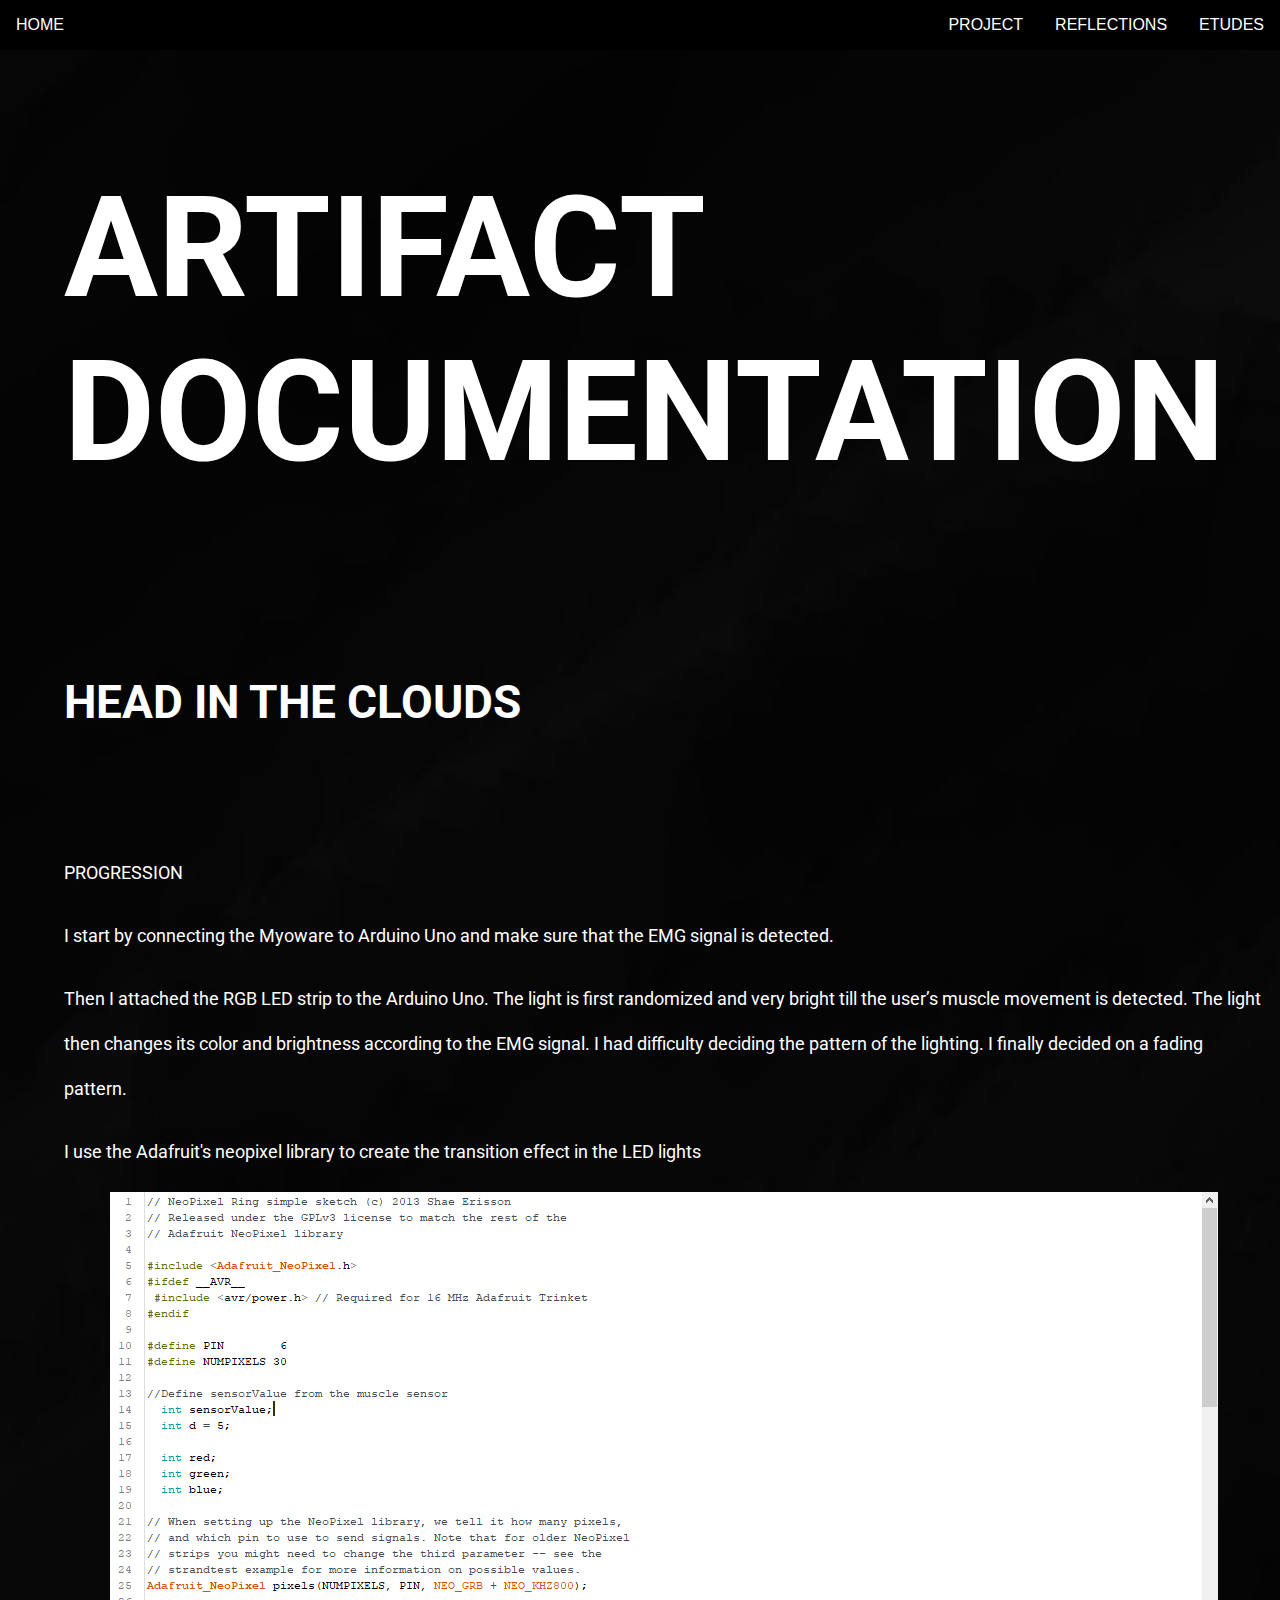
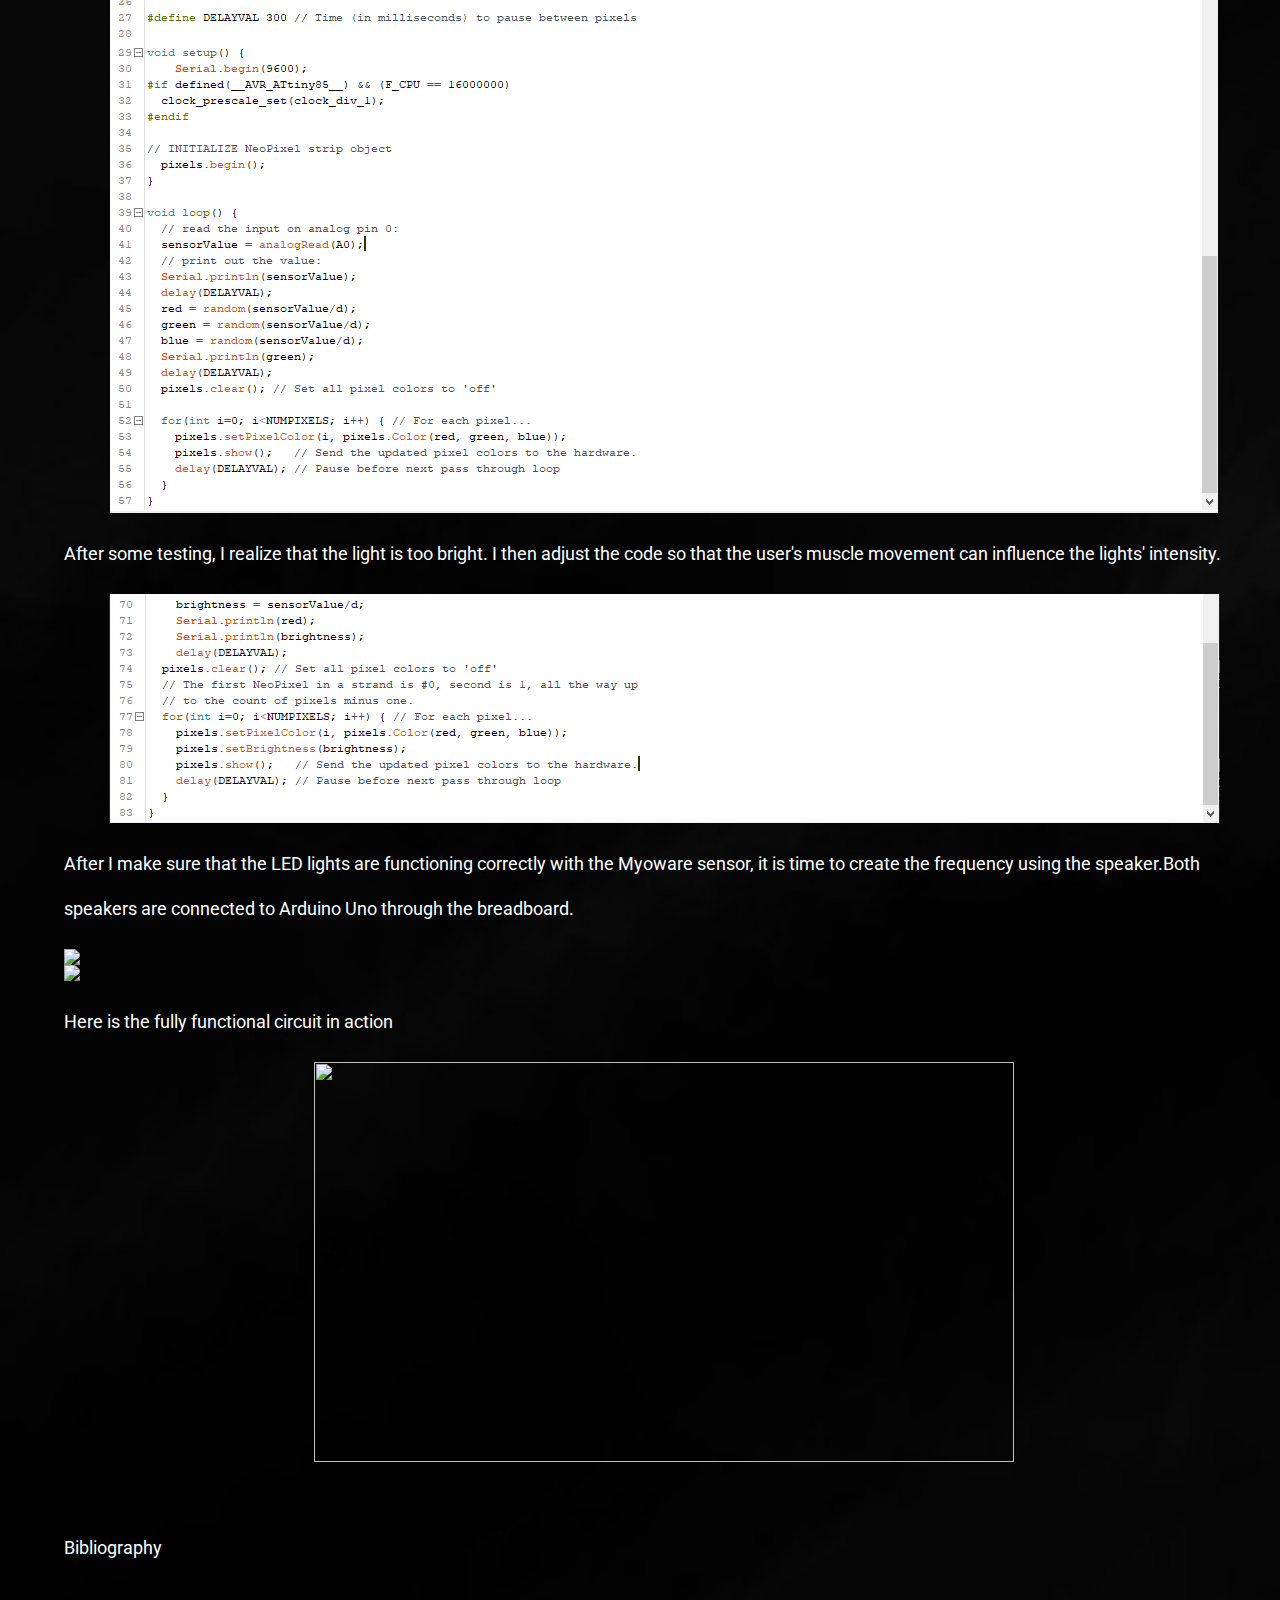
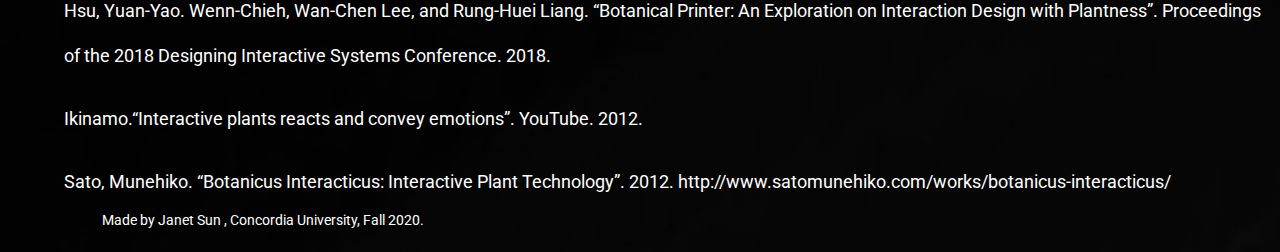
==== website/artifact.html @ 3b5aae08 "artifact page" ====
<!DOCTYPE html>
<html>

<head>
  <title>CART 360 ARTIFACT PAGE</title>
  <link rel="stylesheet" type="text/css" href="css/main.css">
  <link href="https://fonts.googleapis.com/css2?family=Roboto:wght@100&display=swap" rel="stylesheet">
</head>
<style>
  #para {
    position: relative;
    height: auto;
    width: 1200px;
    left: 5%;
    font-size: 18px;
    line-height: 2.5;
  }

  img{
    display: block;
    margin-left: auto;
    margin-right: auto
  }

</style>

<body>

  <!--the navigation bar on top with drop down -->
  <div class="navigation">
    <button class="dropbtn"><a href="index.html">HOME</a></button>
    <div class="dropdown" style="float:right">
      <button class="dropbtn">ETUDES</button>
      <div class="dropdown-content">
        <a href="etude1.html">0001</a>
        <a href="etude2.html">0002</a>
        <a href="etude3.html">0003</a>
      </div>
    </div>
    <div class="dropdown" style="float:right">
      <button class="dropbtn">REFLECTIONS</button>
      <div class="dropdown-content">
        <a href="reflection1.html">0001</a>
        <a href="reflection2.html">0002</a>
        <a href="reflection3.html">0003</a>
      </div>
    </div>

    <div class="dropdown" style="float:right">
      <button class="dropbtn">PROJECT</button>
      <div class="dropdown-content">
        <a href="proposal.html">PROPOSAL</a>
        <a href="prototype.html">PROTOTYPE</a>
        <a href="artifact.html">ARTIFACT</a>
      </div>
    </div>

  </div>
  </div>

  <!-- the header div -->
  <header>
    <h2>ARTIFACT DOCUMENTATION</h2>
    <br>
    <h3> HEAD IN THE CLOUDS </h3>
  </header>
  <br><br><br>
  <div id="para">
    <p>PROGRESSION</p>
    <p>I start by connecting the Myoware to Arduino Uno and make sure that the EMG signal is detected.</p>
    <p>Then I attached the RGB LED strip to the Arduino Uno. The light is first randomized and very bright till the user’s muscle movement is detected. The light then changes its color and brightness according to the EMG signal. I had difficulty deciding the pattern of the lighting. I finally decided on a fading pattern.
    </p>

    <p>I use the Adafruit's neopixel library to create the transition effect in the LED lights</p>
    <img src="images/code1.png">
    <img src="images/code2.png">
    <p> After some testing, I realize that the light is too bright. I then adjust the code so that the user's muscle movement can influence the lights' intensity.</p>
    <img src="images/code3.png">
    <p>After I make sure that the LED lights are functioning correctly with the Myoware sensor, it is time to create the frequency using the speaker.Both speakers are connected to Arduino Uno through the breadboard.
    </p>
    <img src="images/speaker1.jpg">
    <img src="images/code4.png">

    <p> Here is the fully functional circuit in action </p>
    <img src="images/light1.jpg" width=700px height=400px>
    <br>
    <p>Bibliography</p>
    <p>Hsu, Yuan-Yao. Wenn-Chieh, Wan-Chen Lee, and Rung-Huei Liang. “Botanical Printer: An Exploration on Interaction Design with Plantness”. Proceedings of the 2018 Designing Interactive Systems Conference. 2018.
    </p>
    <p>Ikinamo.“Interactive plants reacts and convey emotions”. YouTube. 2012.</p>
    <p>Sato, Munehiko. “Botanicus Interacticus: Interactive Plant Technology”. 2012. http://www.satomunehiko.com/works/botanicus-interacticus/</p>
  </div>


  <!-- the footer div -->
  <footer>
    <p> Made by Janet Sun , Concordia University, Fall 2020. </p>
  </footer>
</body>

</html>
---- website/css/main.css ----
body{
  margin: 0;
  padding: 0;
  color: white;
  font-family: 'Roboto', sans-serif;
  background-image: url(../images/bg.jpg);
  background-repeat: no-repeat;
  background-color: black;
  background-size: cover;
}

.navigation {
  position: sticky;
  list-style-type: none;
  z-index: 1;
  top: 0;
  width: 100%;
  margin: 0;
  padding: 0;
  background-color: black;
}

.dropbtn {
  background-color: black;
  color: white;
  padding: 16px;
  font-size: 16px;
  border: none;
}

.dropdown {
  position: relative;
  display: inline-block;
}

.dropdown-content {
  display: none;
  position: absolute;
  background-color: #black;
  color: white;
  min-width: 160px;
  box-shadow: 0px 8px 16px 0px rgba(0,0,0,0.2);
  z-index: 1;
}

.dropdown-content a {
  color: #7d7d7d;
  padding: 12px 16px;
  text-decoration: none;
  display: block;
}

.dropdown-content a:hover {
  background-color: black;
  color: white;
}

.dropdown:hover .dropdown-content {
  display: block;
}

.dropdown:hover .dropbtn {
  background-color: white;
  color: black;
}

a{
  color: white;
  text-decoration: none;
}

h2{
  position: relative;
  left: 5%;
  text-align: left;
  font-size: 140px;
}

h2:hover {
  text-shadow: 0 0 7px #b8b8b8;
}

h3{
  position: relative;
  left: 5%;
  text-align: left;
  font-size: 46px;
}

h4{
  position: relative;
  left: 8%;
  height: 400px;
  width: 600px;
  text-align: left;
  font-size: 18px;
  line-height: 2.5;
}

h5{
  position: relative;
  left: 8%;
  height: 400px;
  width: 1000px;
  text-align: left;
  font-size: 18px;
  line-height: 2.5;
}
.bold {
  font-size: 150%;
}

.bold:hover {
  text-shadow: 0 0 7px #b8b8b8;
}

.img {
  position: relative;
  display: block;
  left: 7%;
}

footer{
  position: relative;
  bottom: 10px;
  left: 8%;
  text-align: left;
  font-size: 14px;
}
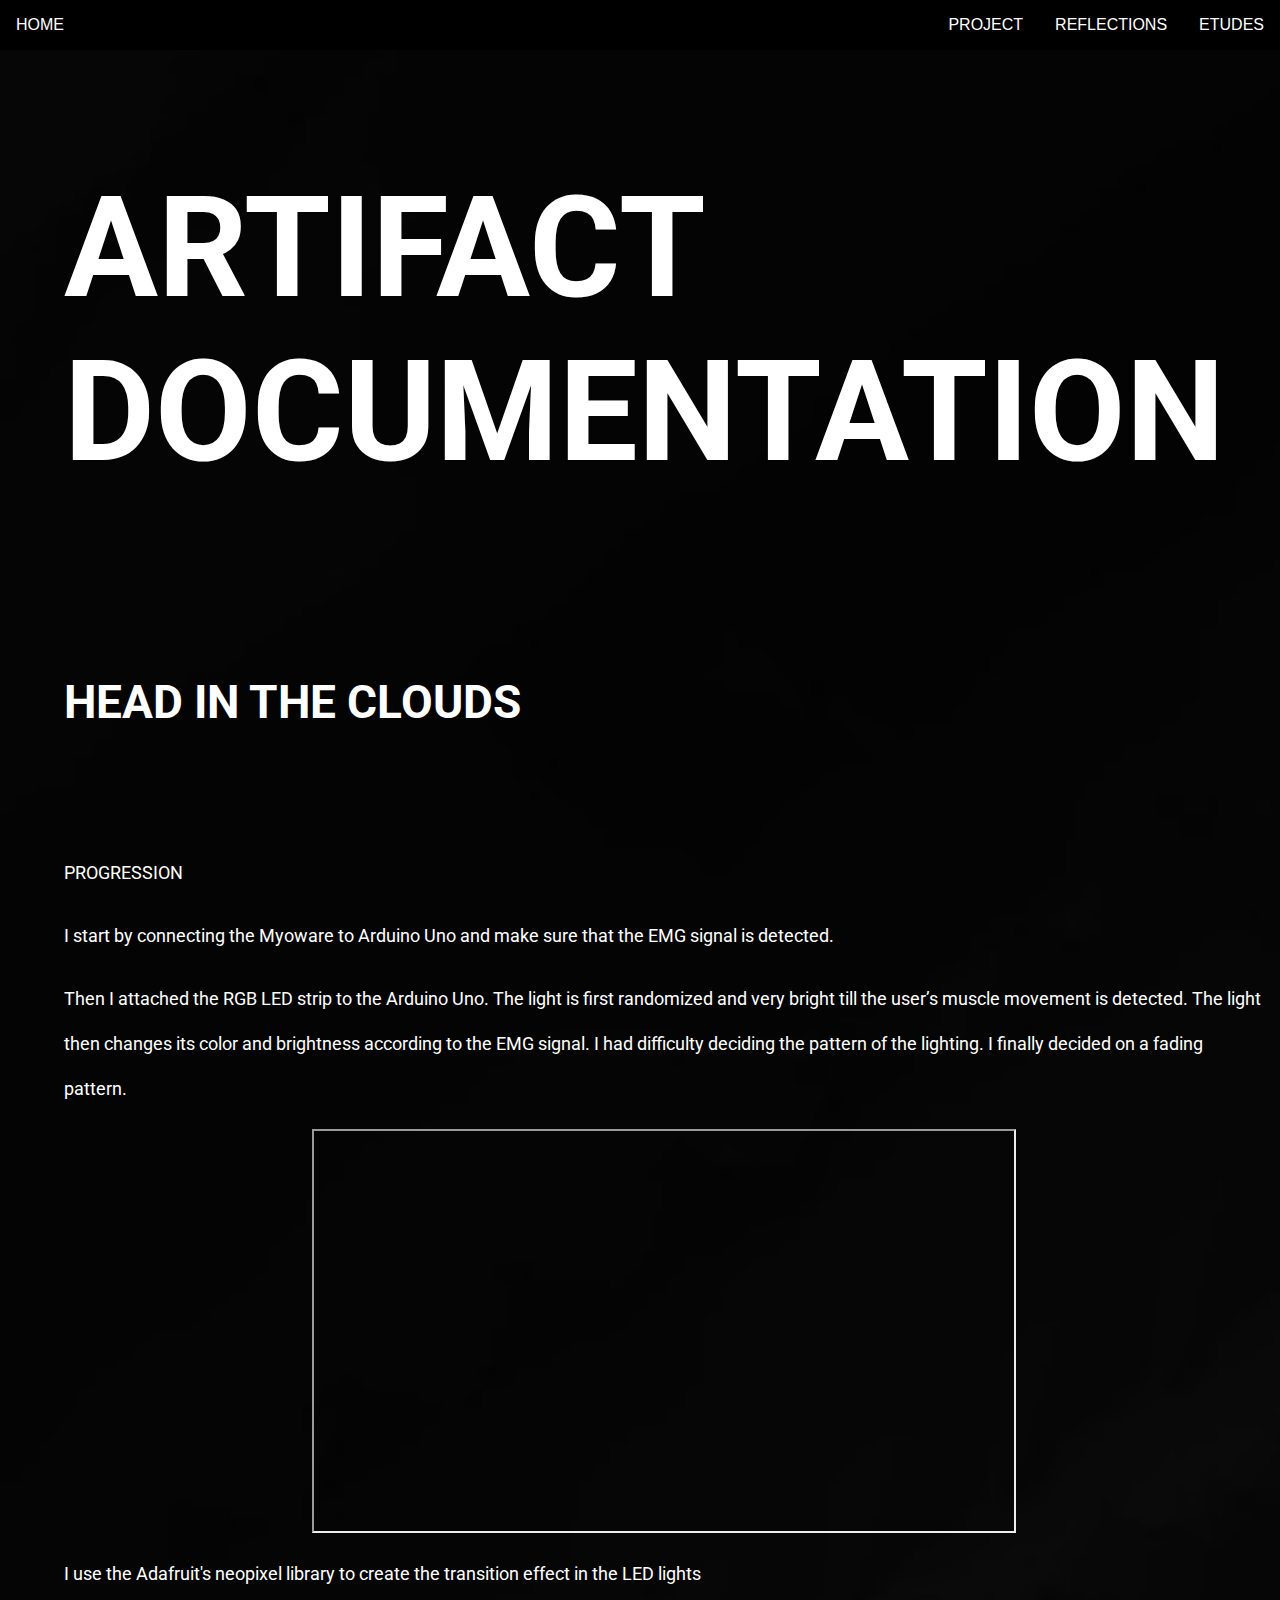
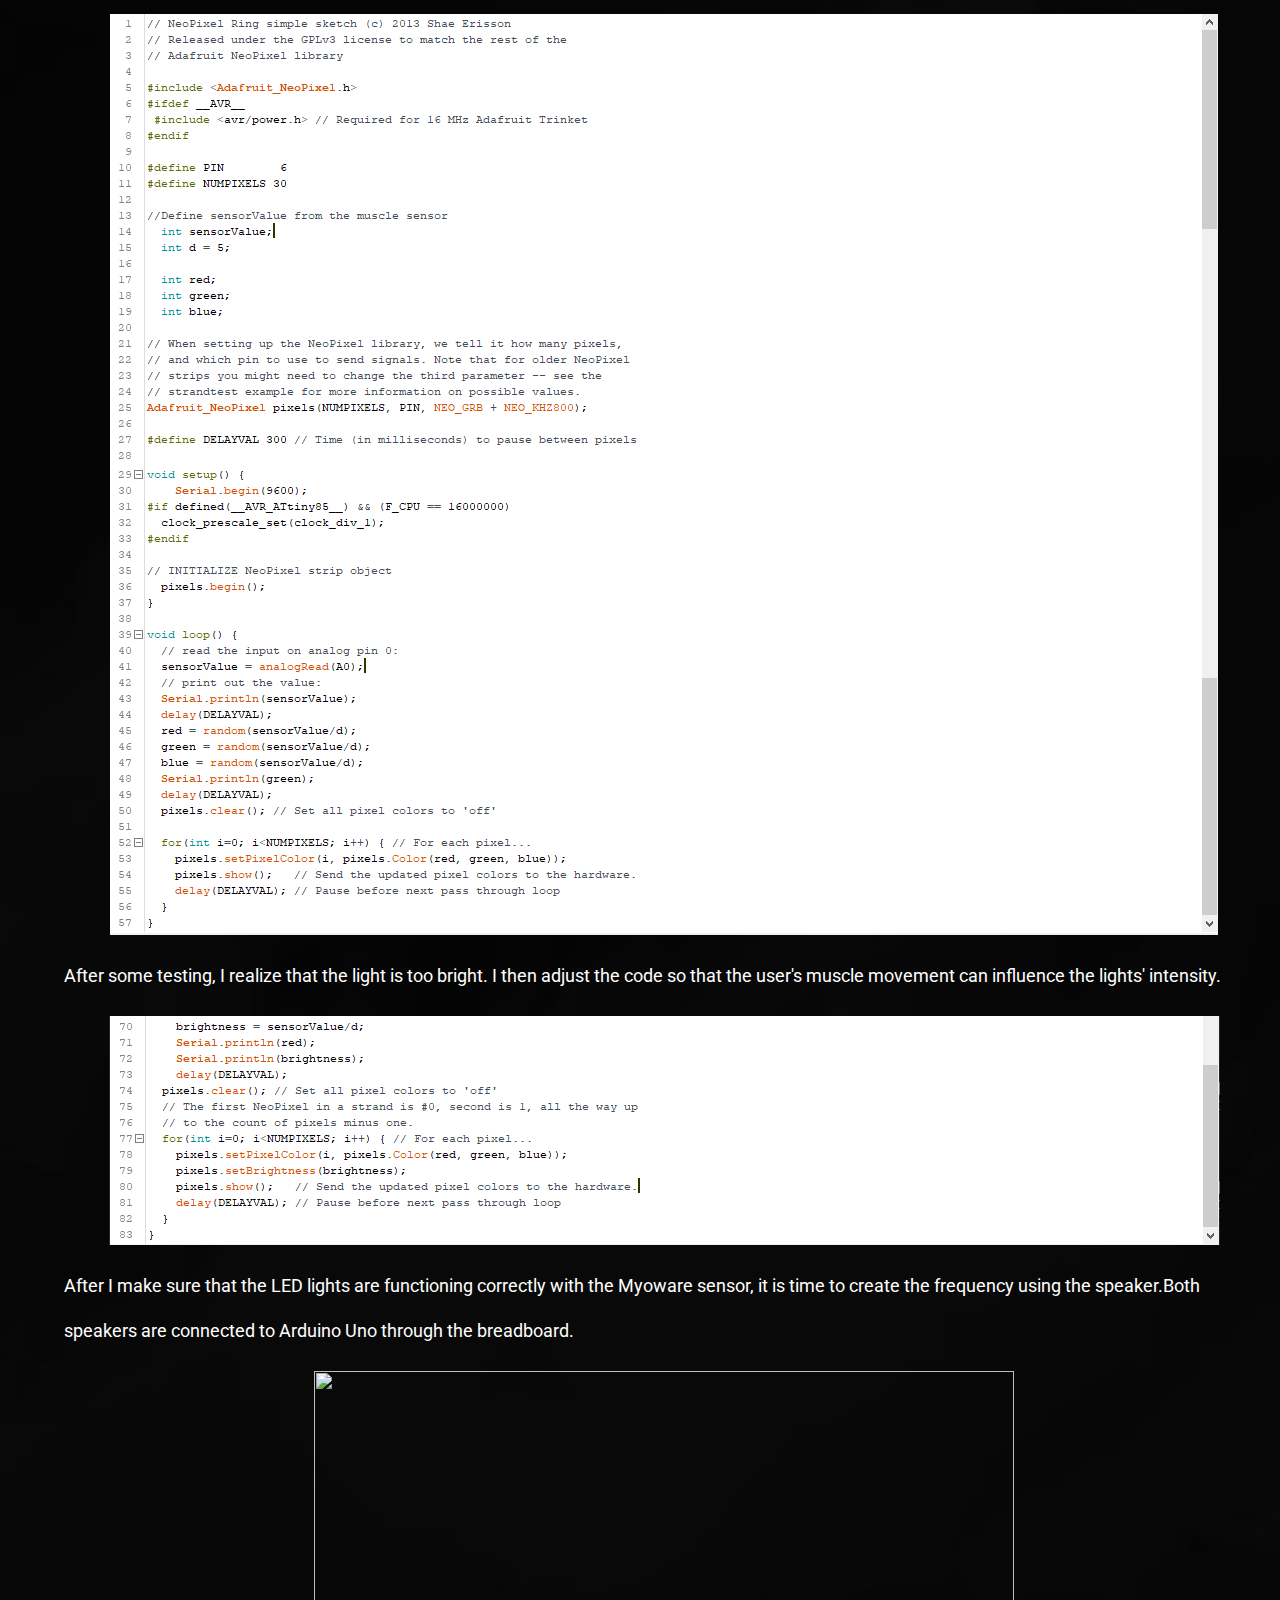
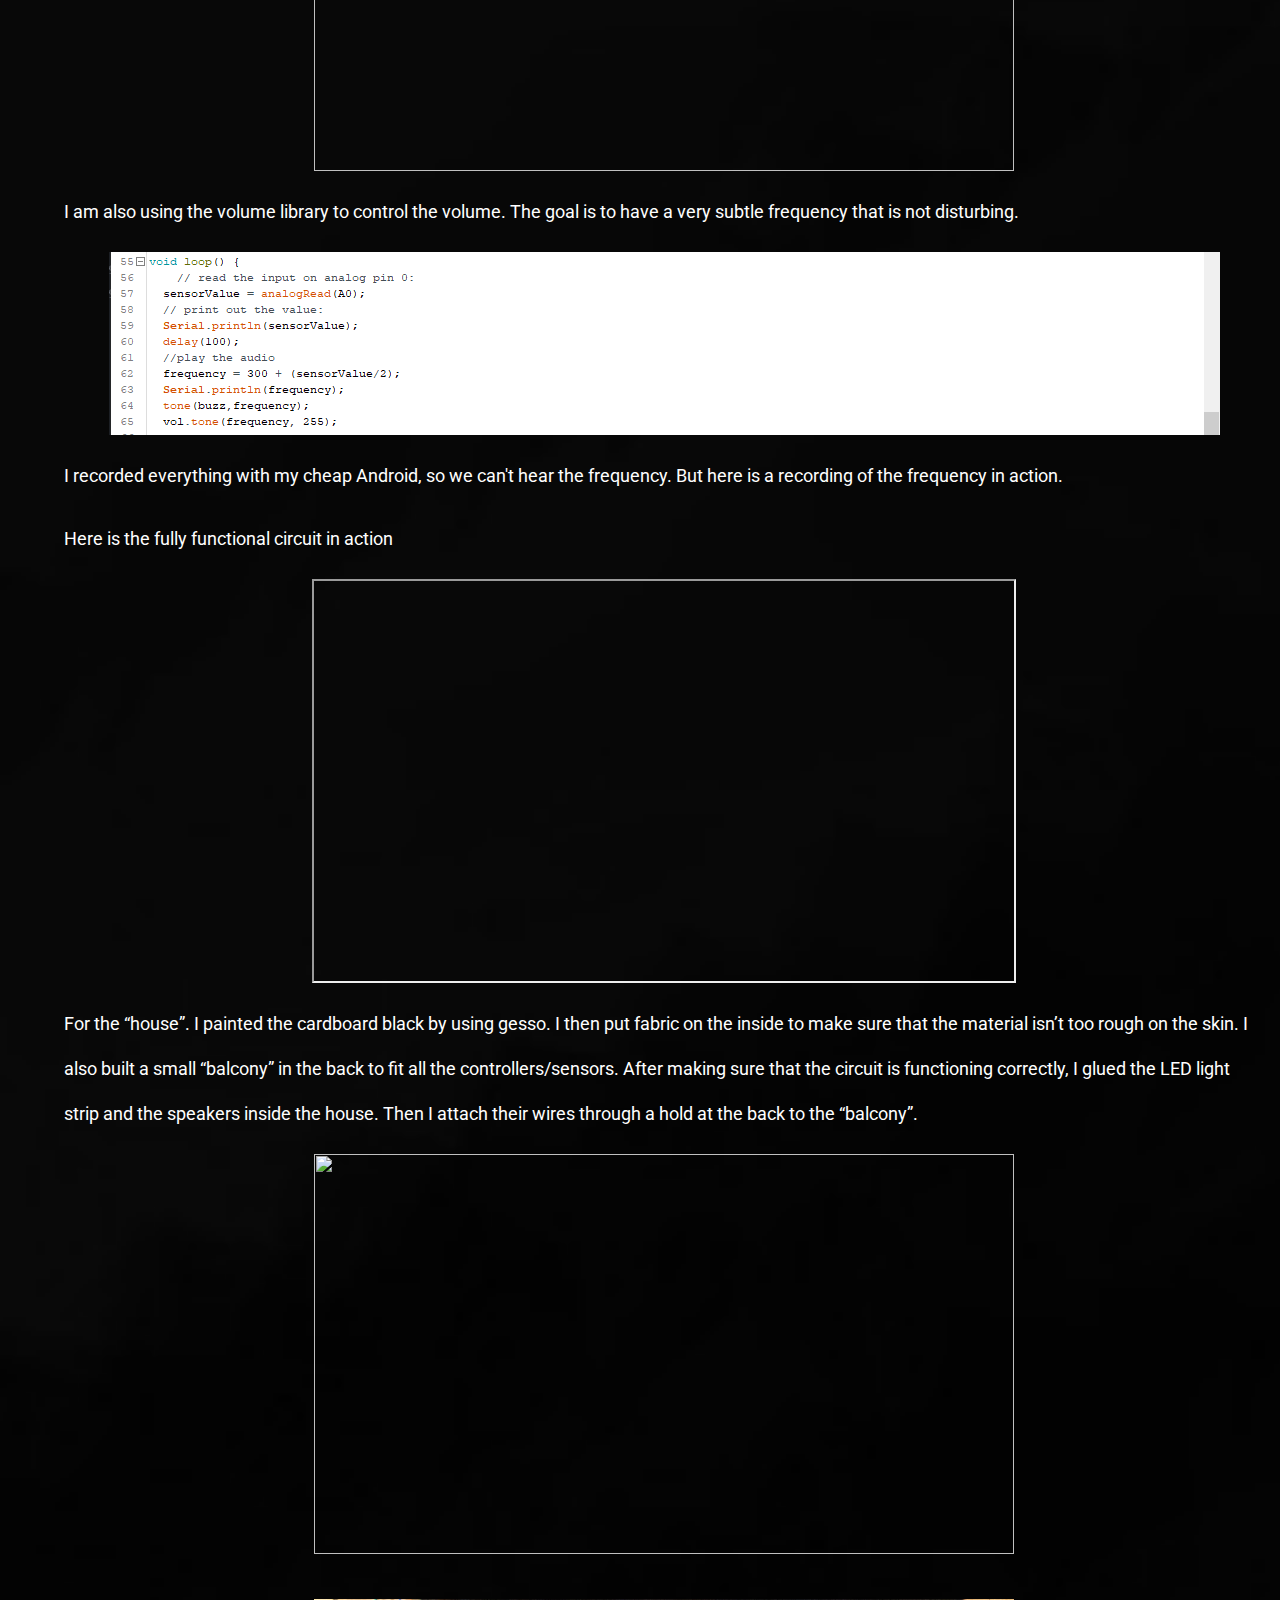
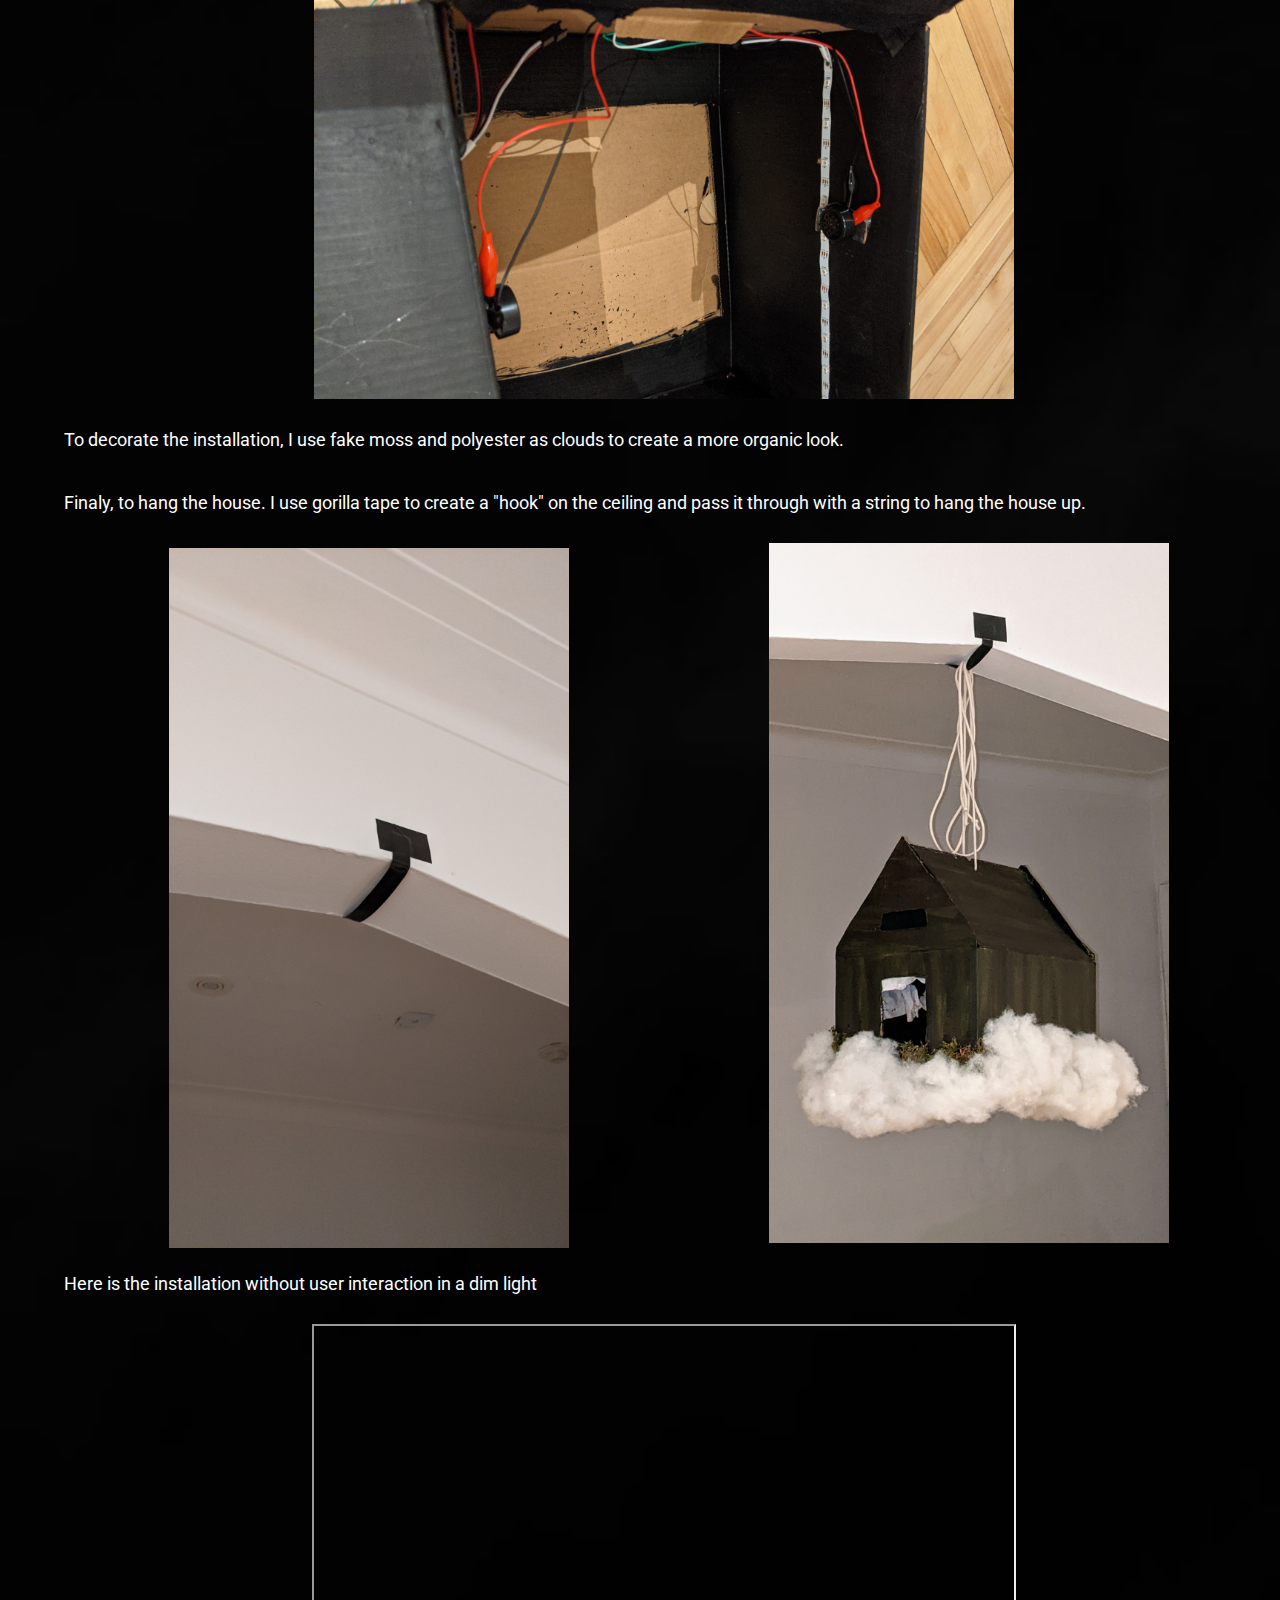
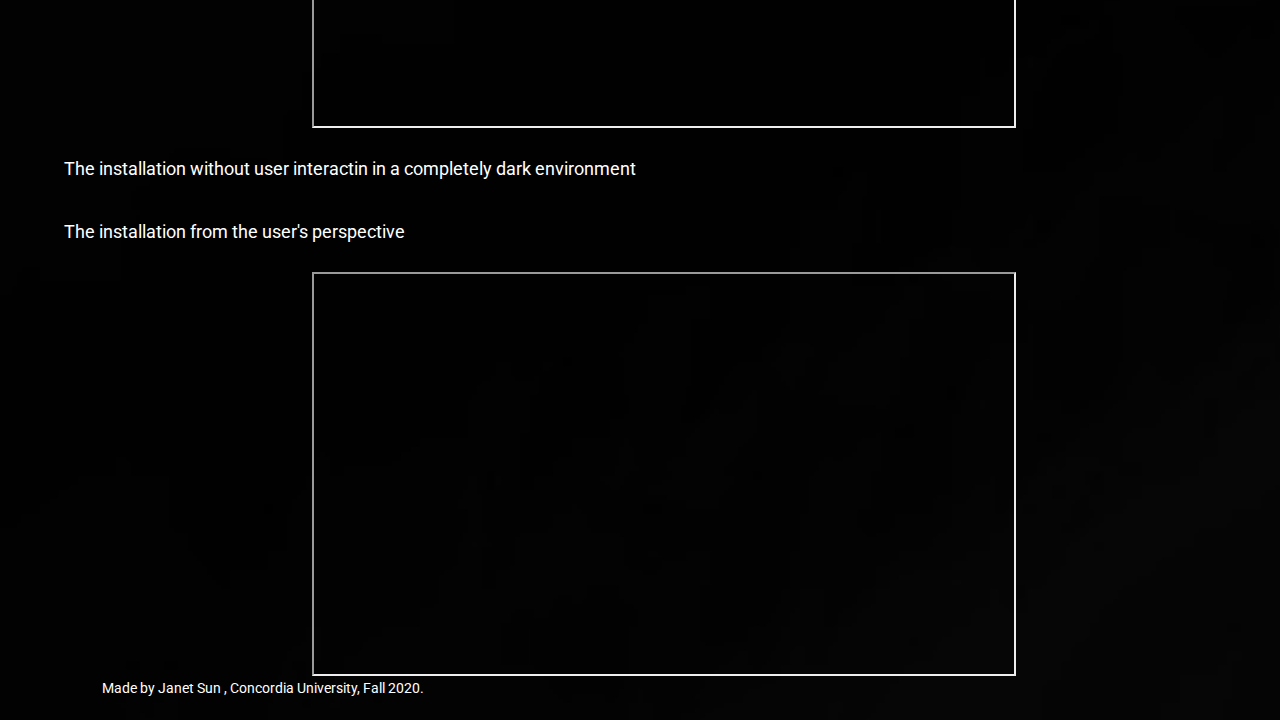
==== commit e54cfe33: "continue documentation" ====
--- a/website/artifact.html
+++ b/website/artifact.html
@@ -21,6 +21,23 @@
     margin-left: auto;
     margin-right: auto
   }
+  iframe{
+    display: block;
+    margin-left: auto;
+    margin-right: auto
+  }
+  .column {
+  float: left;
+  width: 50%;
+  padding: 5px;
+}
+
+/* Clear floats after image containers */
+.row::after {
+  content: "";
+  clear: both;
+  display: table;
+}
 
 </style>
 
@@ -70,26 +87,43 @@
     <p>I start by connecting the Myoware to Arduino Uno and make sure that the EMG signal is detected.</p>
     <p>Then I attached the RGB LED strip to the Arduino Uno. The light is first randomized and very bright till the user’s muscle movement is detected. The light then changes its color and brightness according to the EMG signal. I had difficulty deciding the pattern of the lighting. I finally decided on a fading pattern.
     </p>
+    <iframe src="https://drive.google.com/file/d/1nndkpck_sNvo1dYlCBro_asO9hrhdT-C/preview" width="700" height="400"></iframe>
 
     <p>I use the Adafruit's neopixel library to create the transition effect in the LED lights</p>
     <img src="images/code1.png">
     <img src="images/code2.png">
+
+
     <p> After some testing, I realize that the light is too bright. I then adjust the code so that the user's muscle movement can influence the lights' intensity.</p>
     <img src="images/code3.png">
     <p>After I make sure that the LED lights are functioning correctly with the Myoware sensor, it is time to create the frequency using the speaker.Both speakers are connected to Arduino Uno through the breadboard.
     </p>
-    <img src="images/speaker1.jpg">
+    <img src="images/speaker1.jpg" width=700px height=400px>
+    <p> I am also using the volume library to control the volume. The goal is to have a very subtle frequency that is not disturbing. </p>
     <img src="images/code4.png">
+    <p> I recorded everything with my cheap Android, so we can't hear the frequency. But here is a recording of the frequency in action. </p>
+
 
     <p> Here is the fully functional circuit in action </p>
-    <img src="images/light1.jpg" width=700px height=400px>
+    <iframe src="https://drive.google.com/file/d/1nU8xmPVRJp6N3qGrMP1saKPbQefLc4D-/preview" width="700" height="400"></iframe>
+    <p> For the “house”. I painted the cardboard black by using gesso. I then put fabric on the inside to make sure that the material isn’t too rough on the skin. I also built a small “balcony” in the back to fit all the controllers/sensors. After making sure that the circuit is functioning correctly, I glued the LED light strip and the speakers inside the house. Then I attach their wires through a hold at the back to the “balcony”.
+    </p>
+    <img src="images/build1.jpg" width=700px height=400px>
     <br>
-    <p>Bibliography</p>
-    <p>Hsu, Yuan-Yao. Wenn-Chieh, Wan-Chen Lee, and Rung-Huei Liang. “Botanical Printer: An Exploration on Interaction Design with Plantness”. Proceedings of the 2018 Designing Interactive Systems Conference. 2018.
-    </p>
-    <p>Ikinamo.“Interactive plants reacts and convey emotions”. YouTube. 2012.</p>
-    <p>Sato, Munehiko. “Botanicus Interacticus: Interactive Plant Technology”. 2012. http://www.satomunehiko.com/works/botanicus-interacticus/</p>
-  </div>
+    <img src="images/build2.jpg" width=700px height=400px>
+
+    <p>To decorate the installation, I use fake moss and polyester as clouds to create a more organic look. </p>
+    <p>Finaly, to hang the house. I use gorilla tape to create a "hook" on the ceiling and pass it through with a string to hang the house up. </p>
+    <div class="column"><img src="images/build3.jpg" width=400px height=700px></div>
+    <img src="images/build4.jpg" width=400px height=700px>
+
+    <p>Here is the installation without user interaction in a dim light</p>
+    <iframe src="https://drive.google.com/file/d/1kU9LZ7zBT4p_YTUxjyxz_OII5mPmyrsL/preview" width="700" height="400"></iframe>
+    <p>The installation without user interactin in a completely dark environment</p>
+    <p>The installation from the user's perspective </p>
+    <iframe src="https://drive.google.com/file/d/1mHduQJKtK1p01RwqcUypCLiNVlGWqomr/preview" width="700" height="400"></iframe>
+
+      </div>
 
 
   <!-- the footer div -->
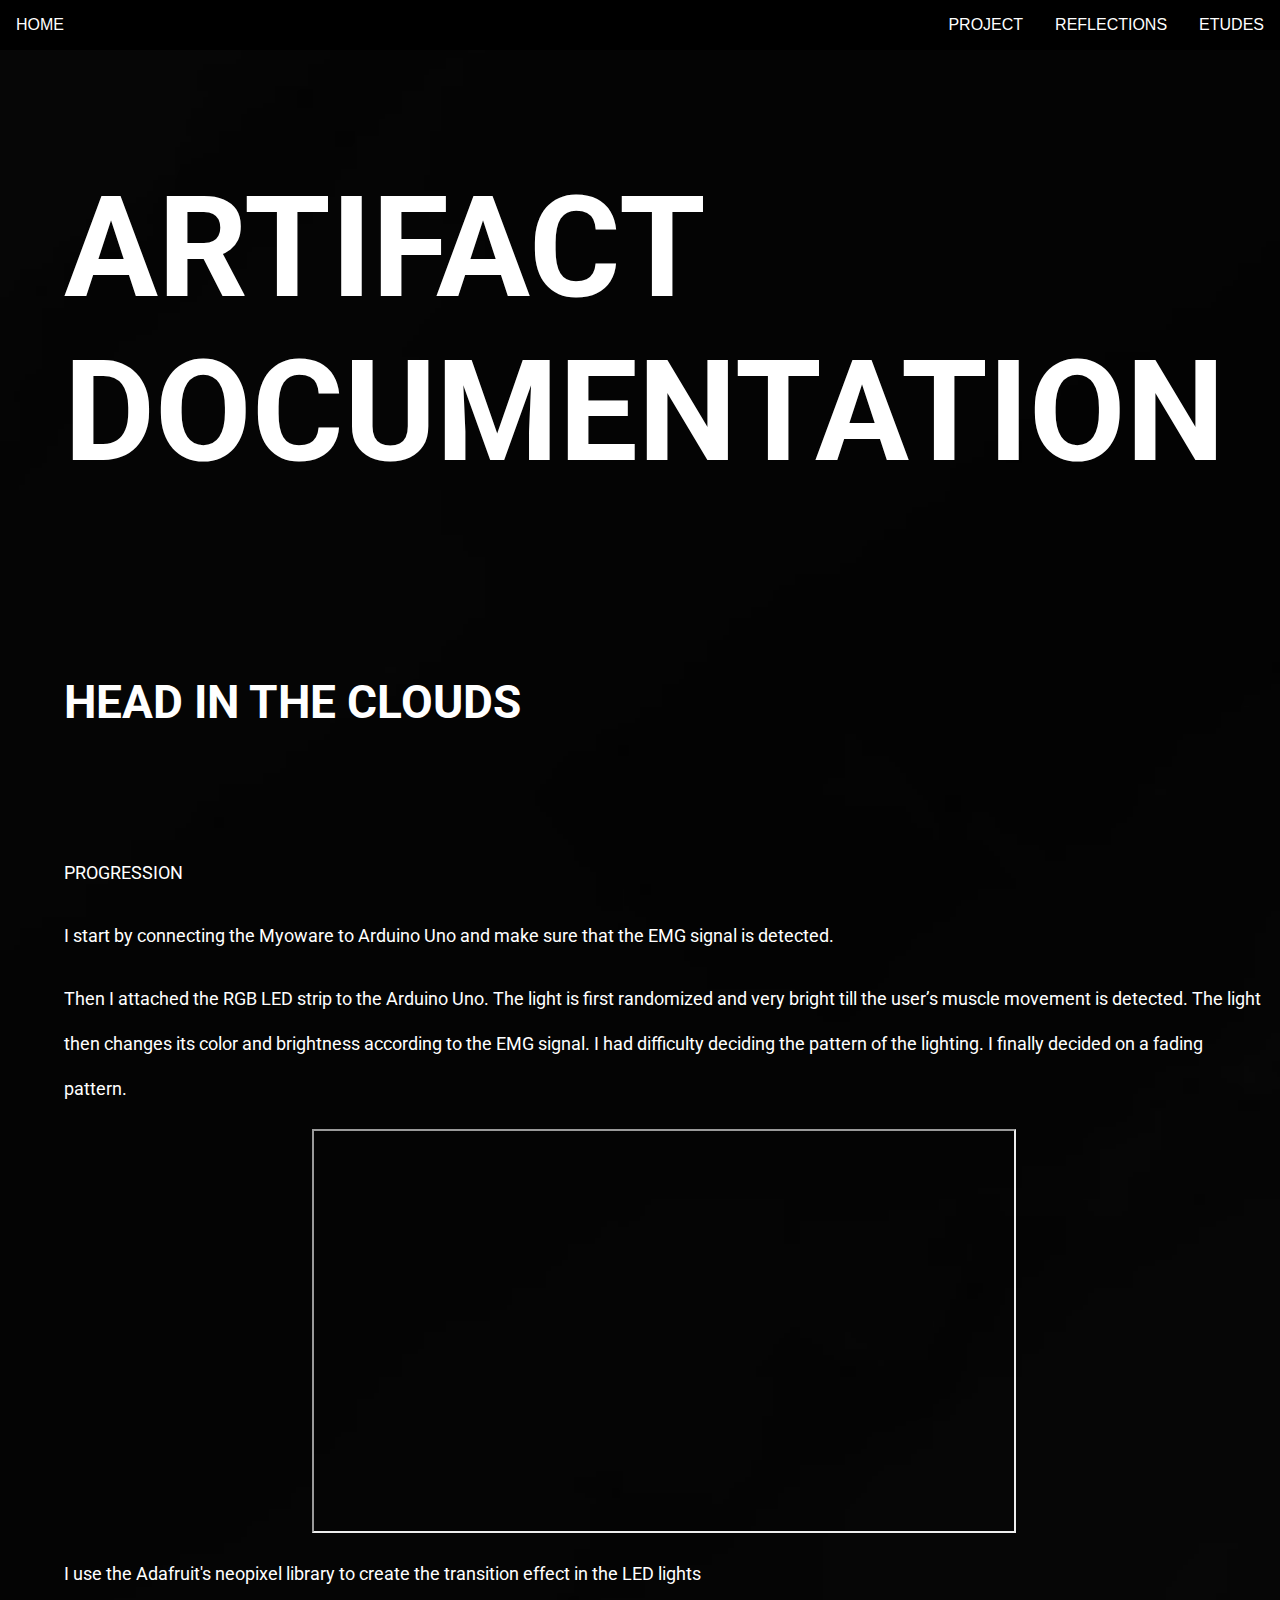
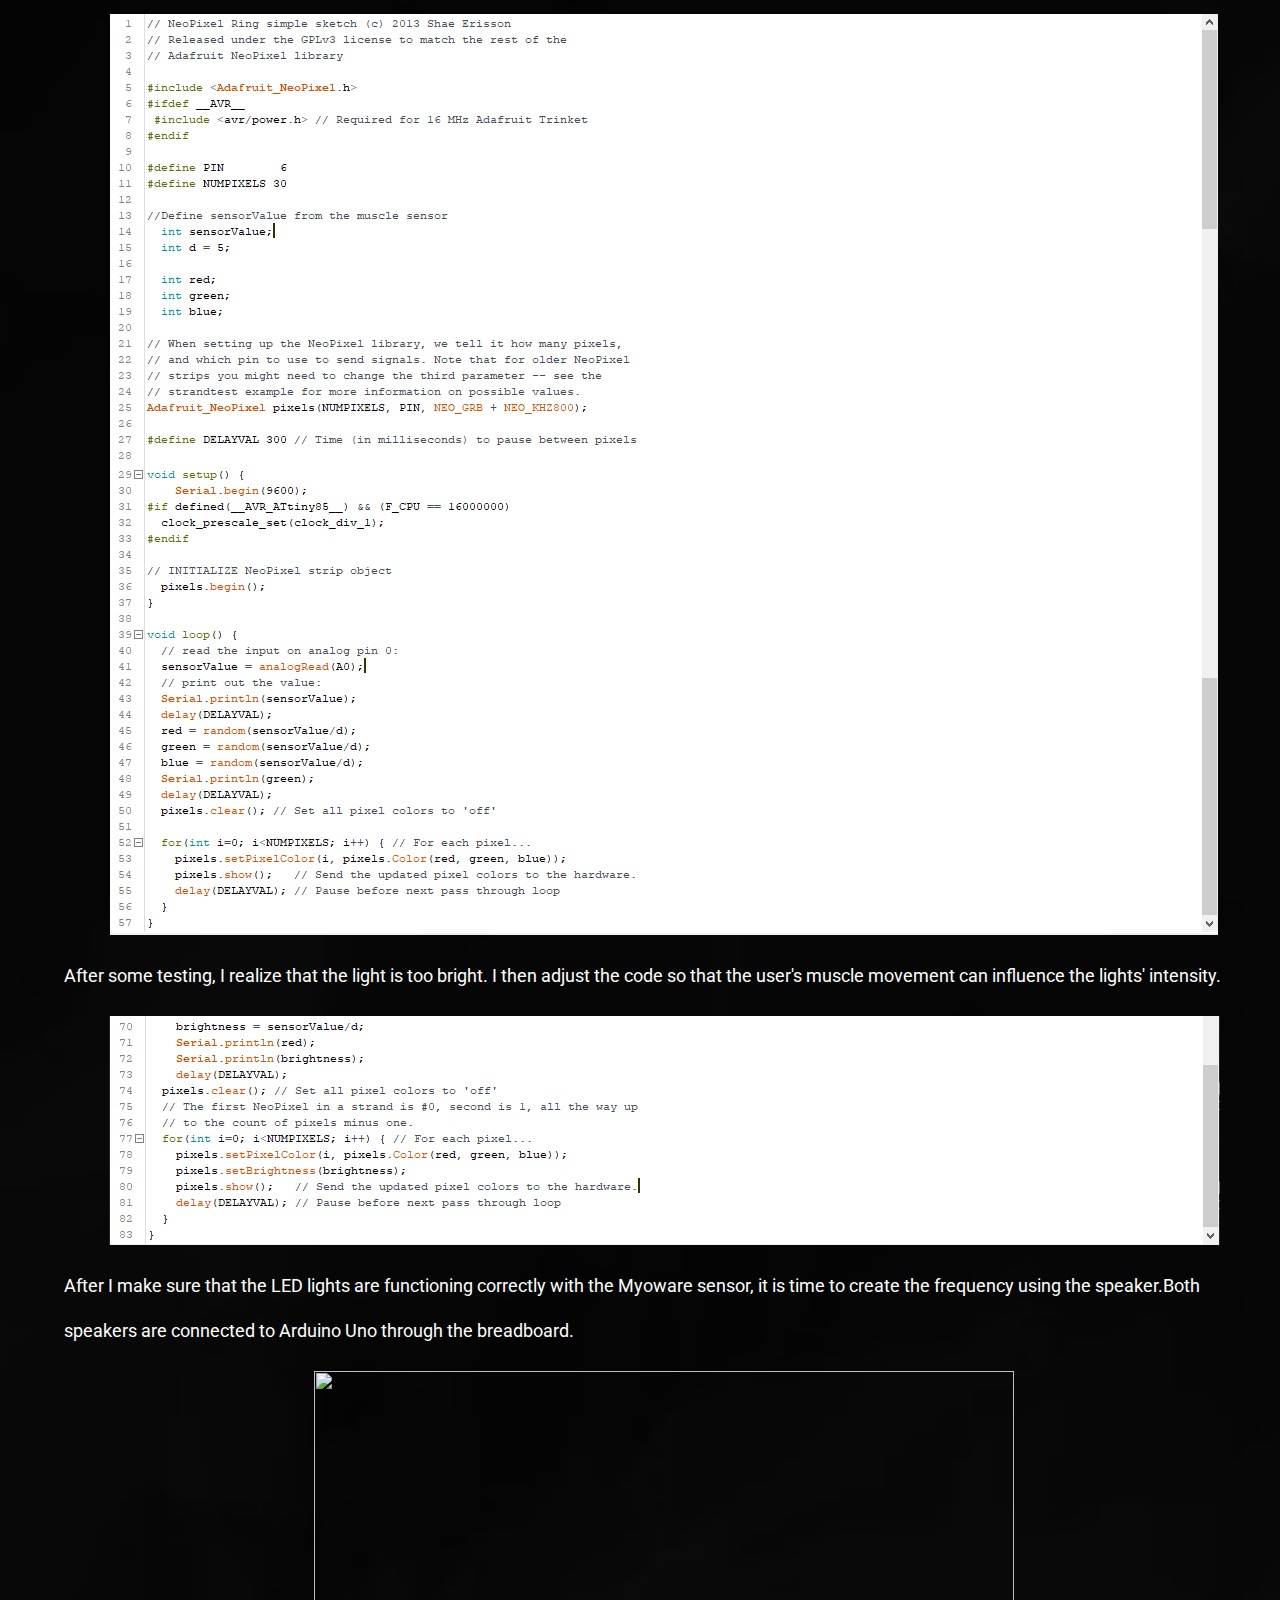
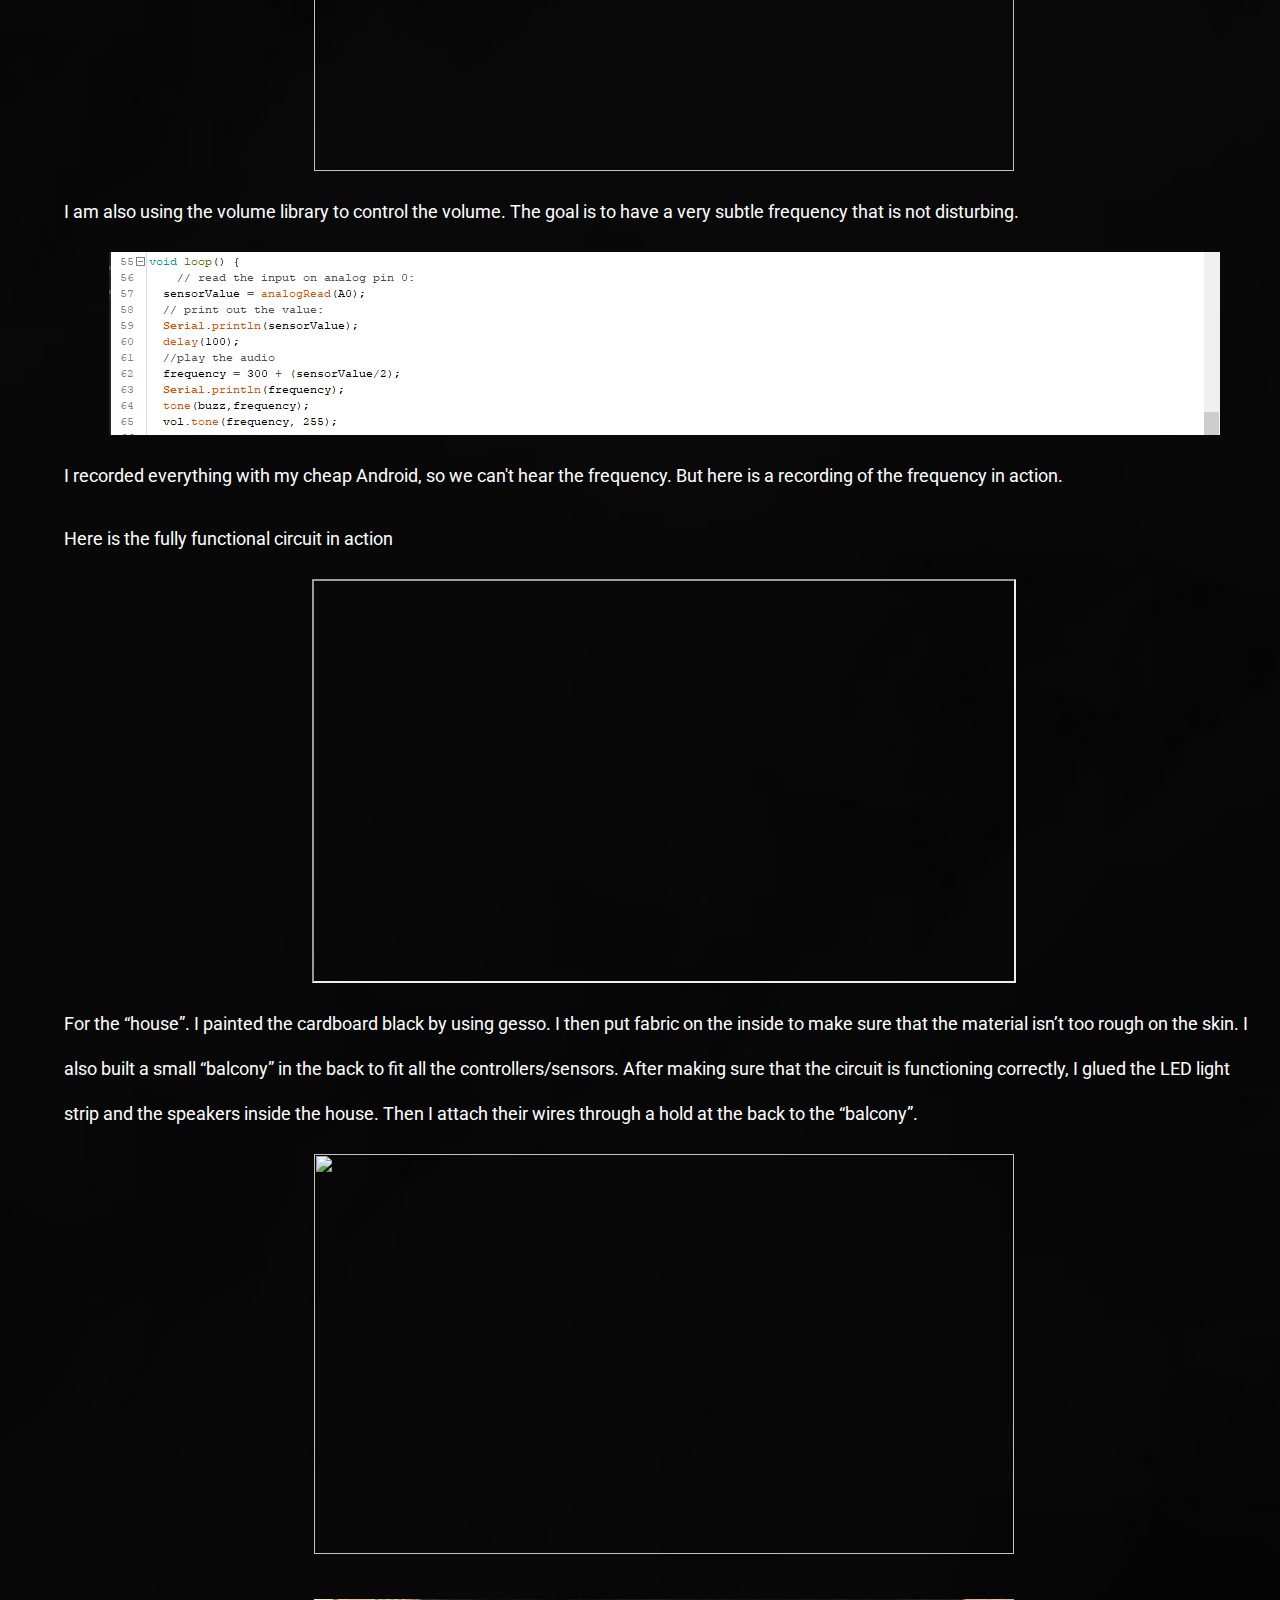
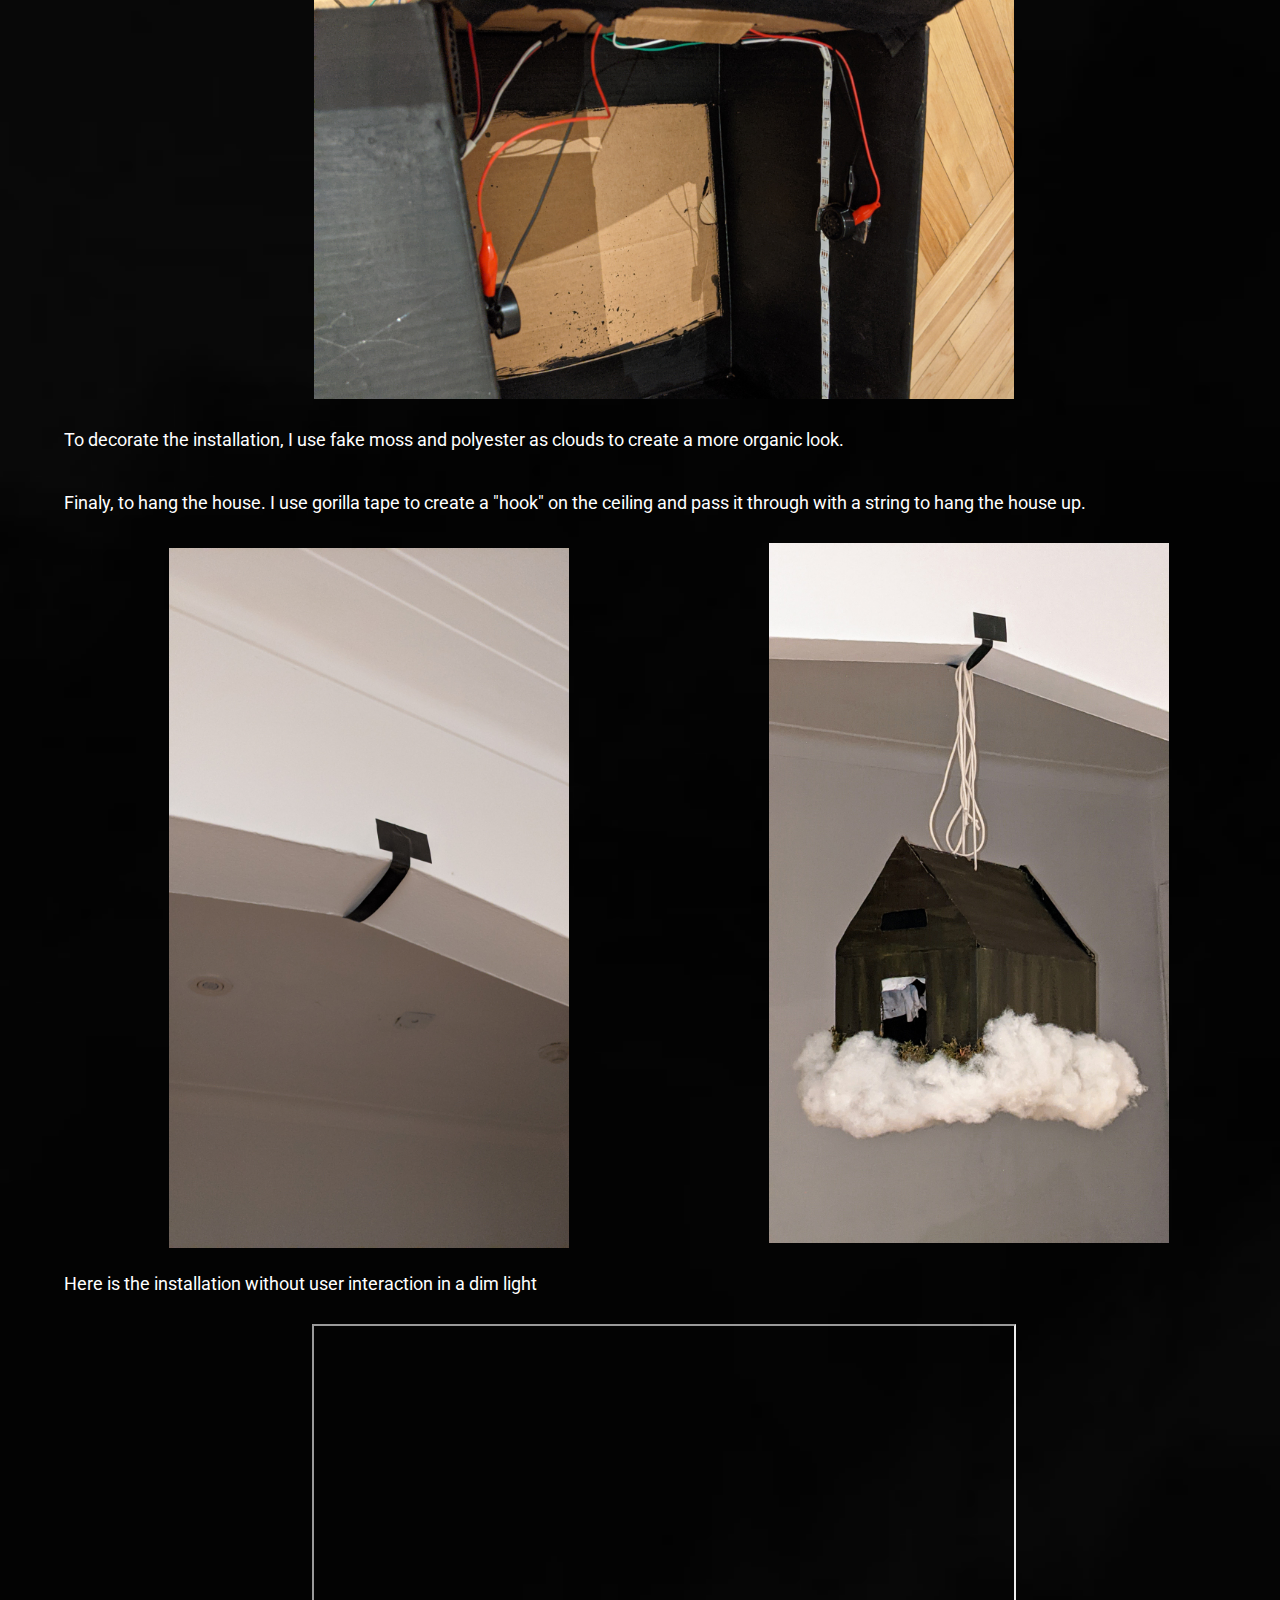
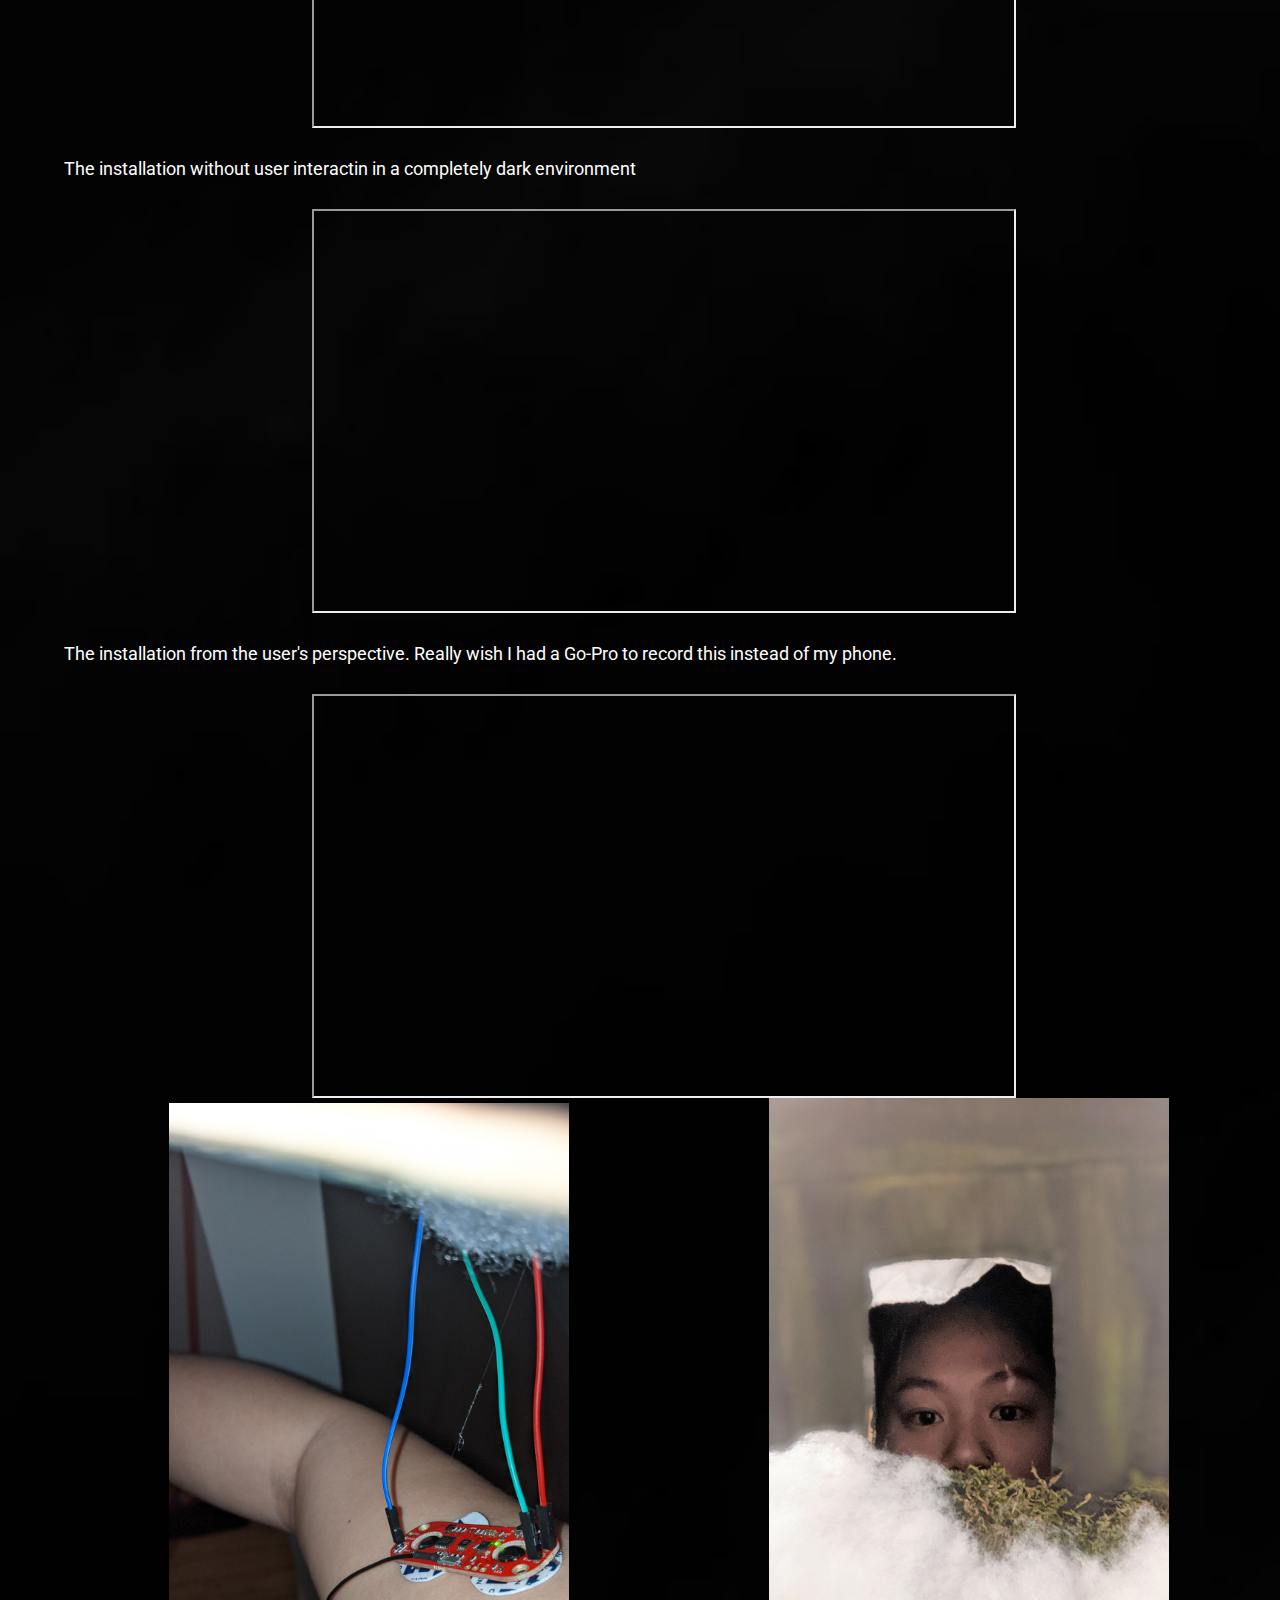
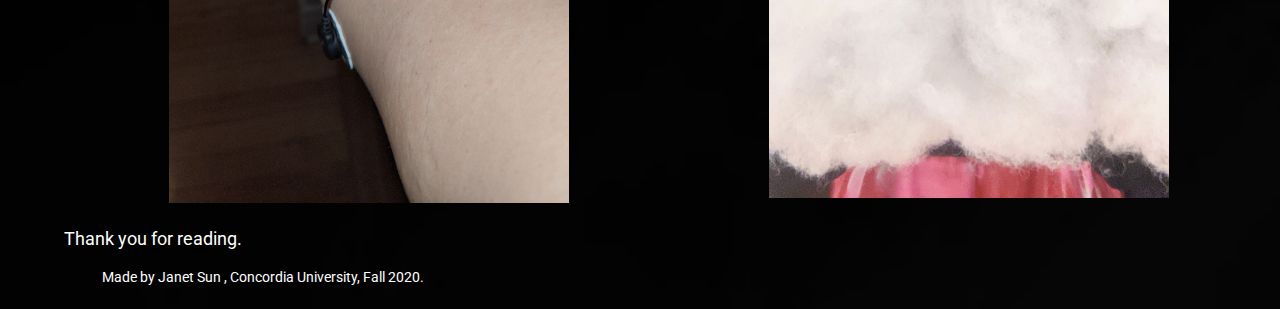
==== commit dcc73129: "finish documentatino" ====
--- a/website/artifact.html
+++ b/website/artifact.html
@@ -120,9 +120,12 @@
     <p>Here is the installation without user interaction in a dim light</p>
     <iframe src="https://drive.google.com/file/d/1kU9LZ7zBT4p_YTUxjyxz_OII5mPmyrsL/preview" width="700" height="400"></iframe>
     <p>The installation without user interactin in a completely dark environment</p>
-    <p>The installation from the user's perspective </p>
+    <iframe src="https://drive.google.com/file/d/1kS0TEqWLBCj4MhbkqDjBIoYQrHUx4MlH/preview" width="700" height="400"></iframe>
+    <p>The installation from the user's perspective. Really wish I had a Go-Pro to record this instead of my phone. </p>
     <iframe src="https://drive.google.com/file/d/1mHduQJKtK1p01RwqcUypCLiNVlGWqomr/preview" width="700" height="400"></iframe>
-
+    <div class="column"><img src="images/user1.jpg" width=400px height=700px></div>
+    <img src="images/user2.jpg" width=400px height=700px>
+    <p> Thank you for reading. </p>
       </div>
 
 
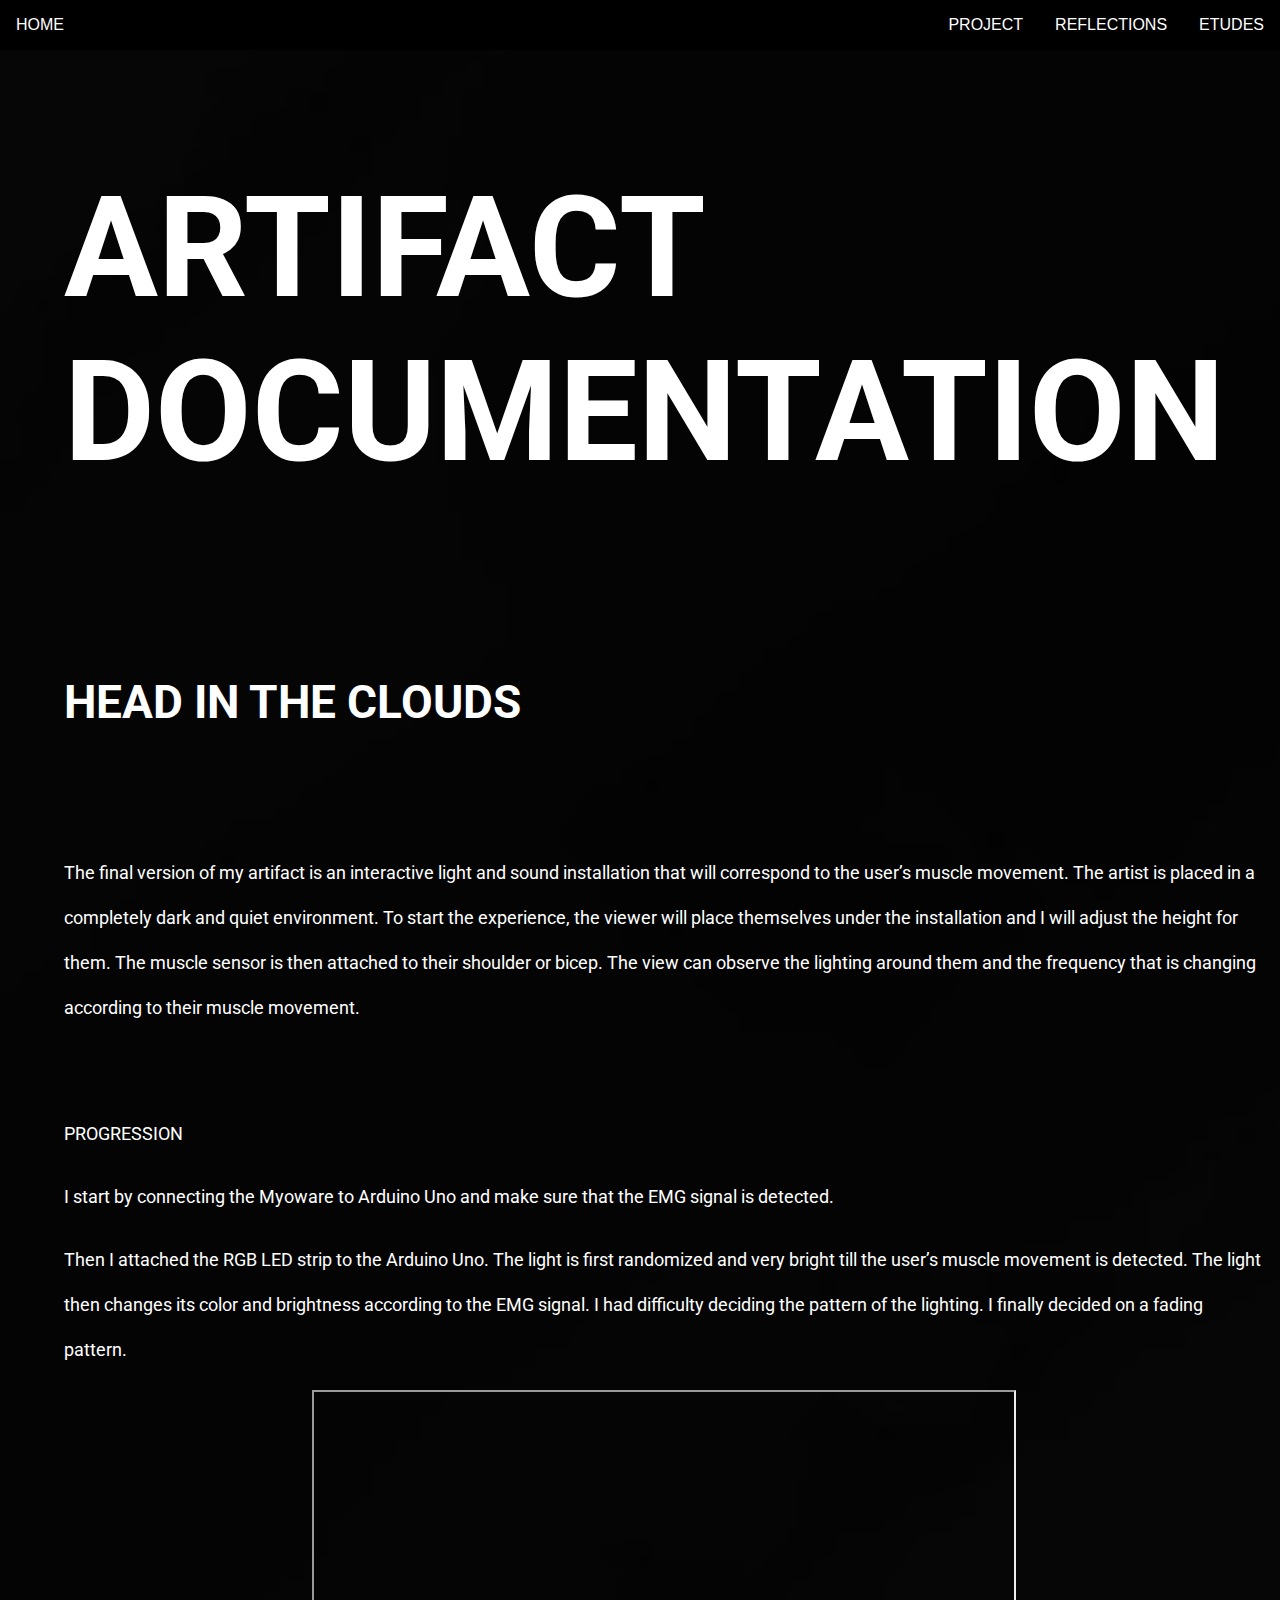
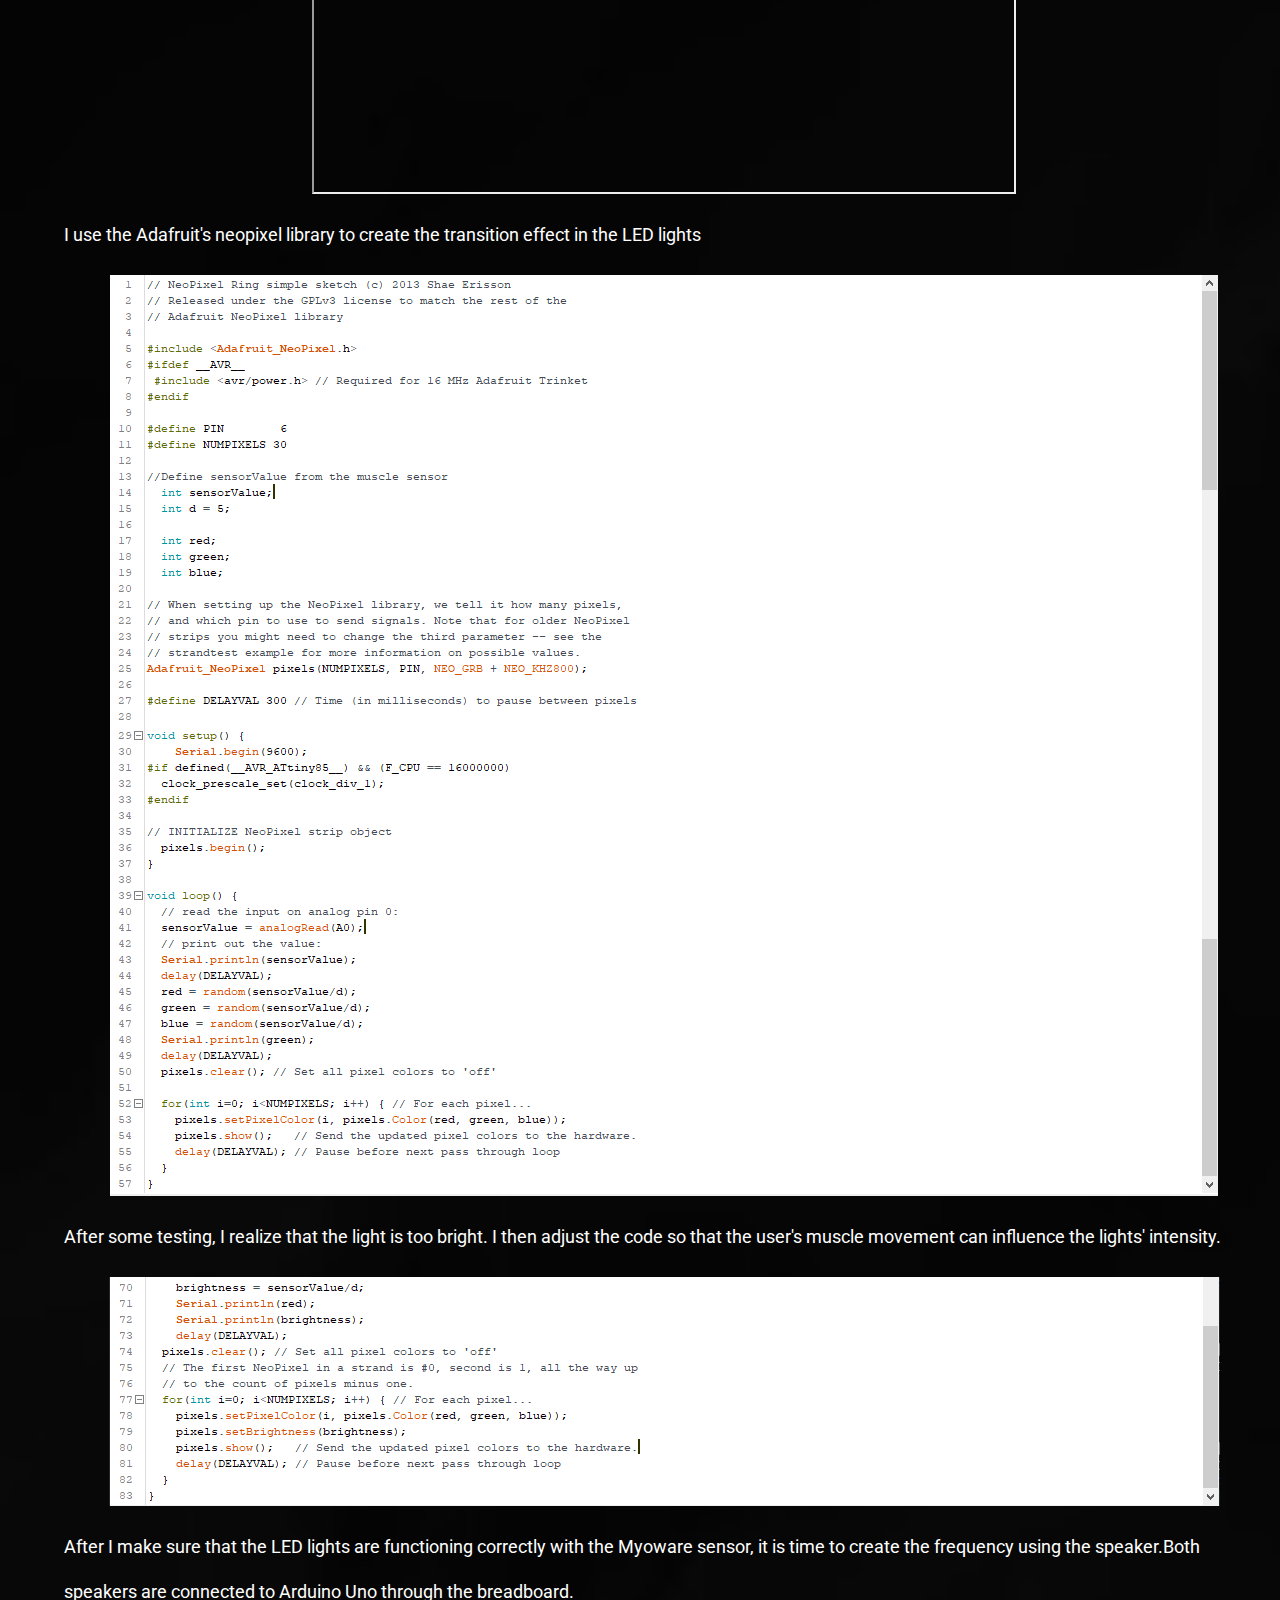
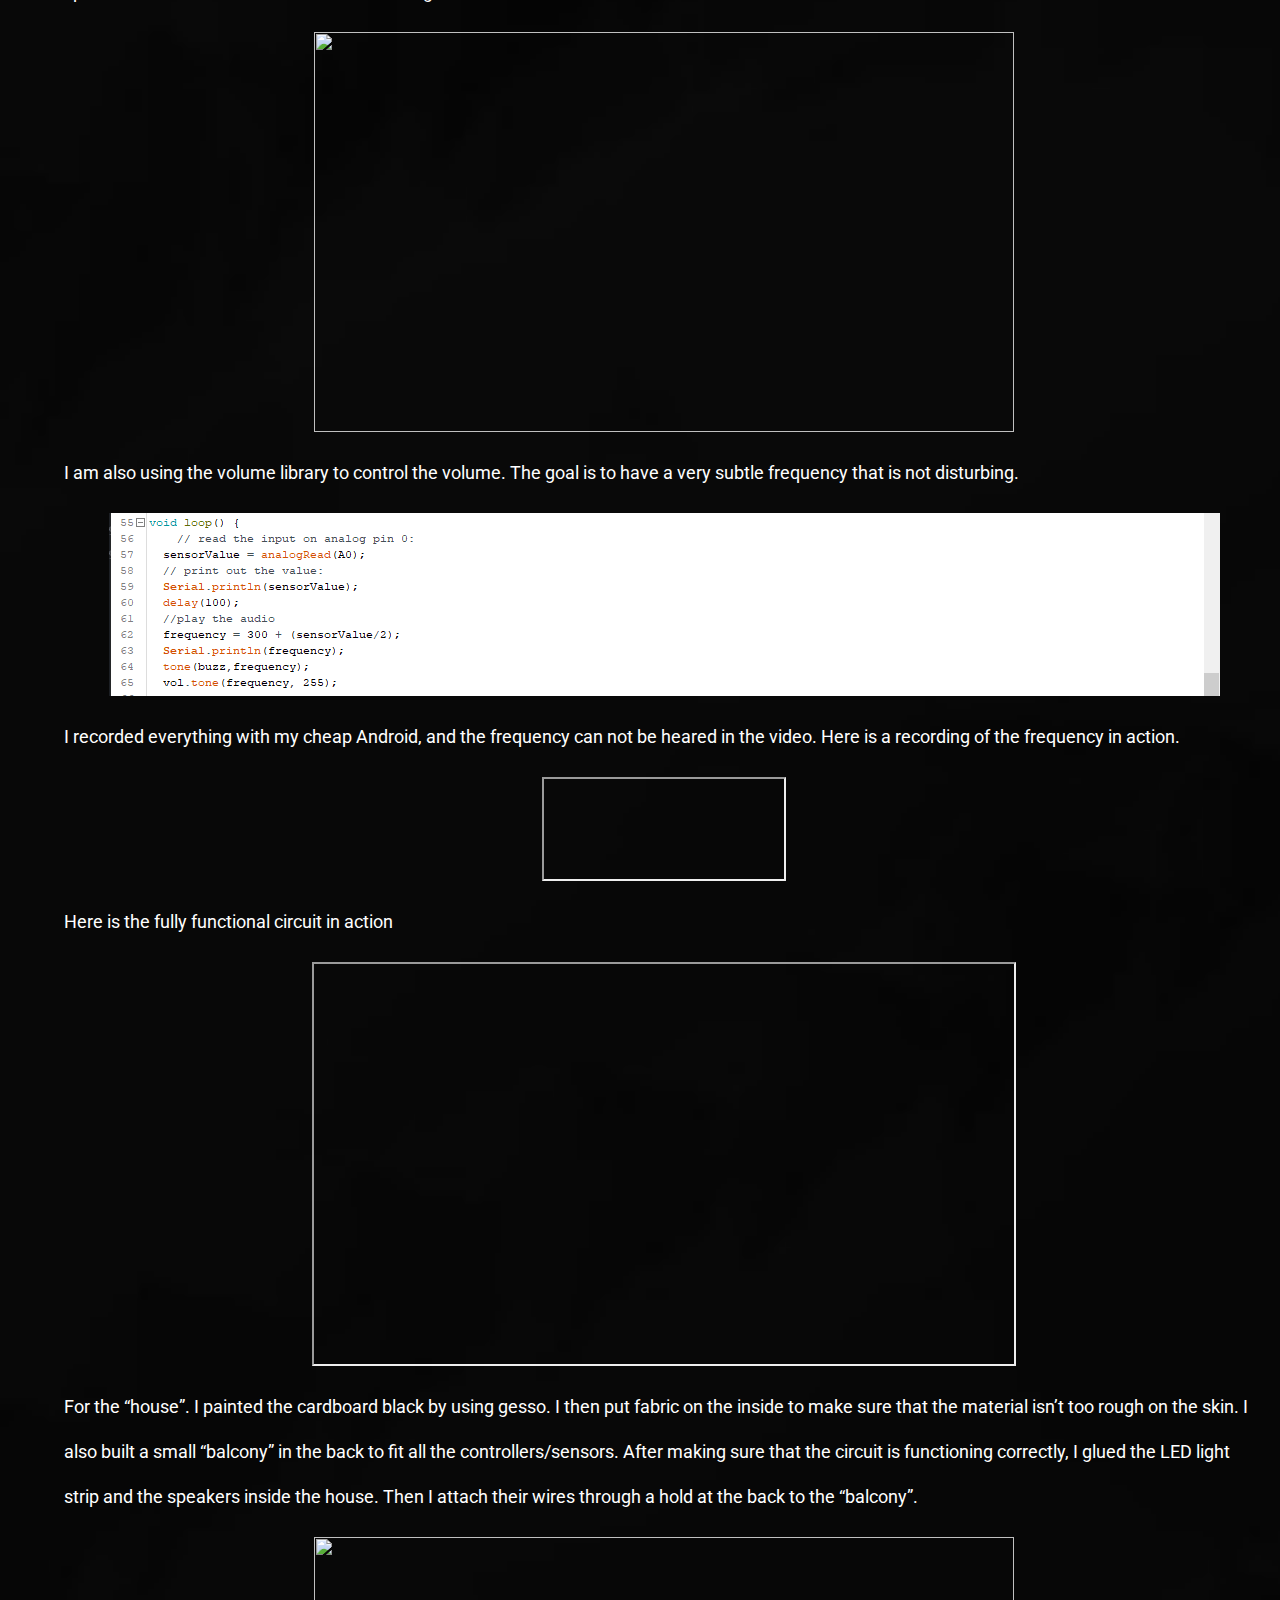
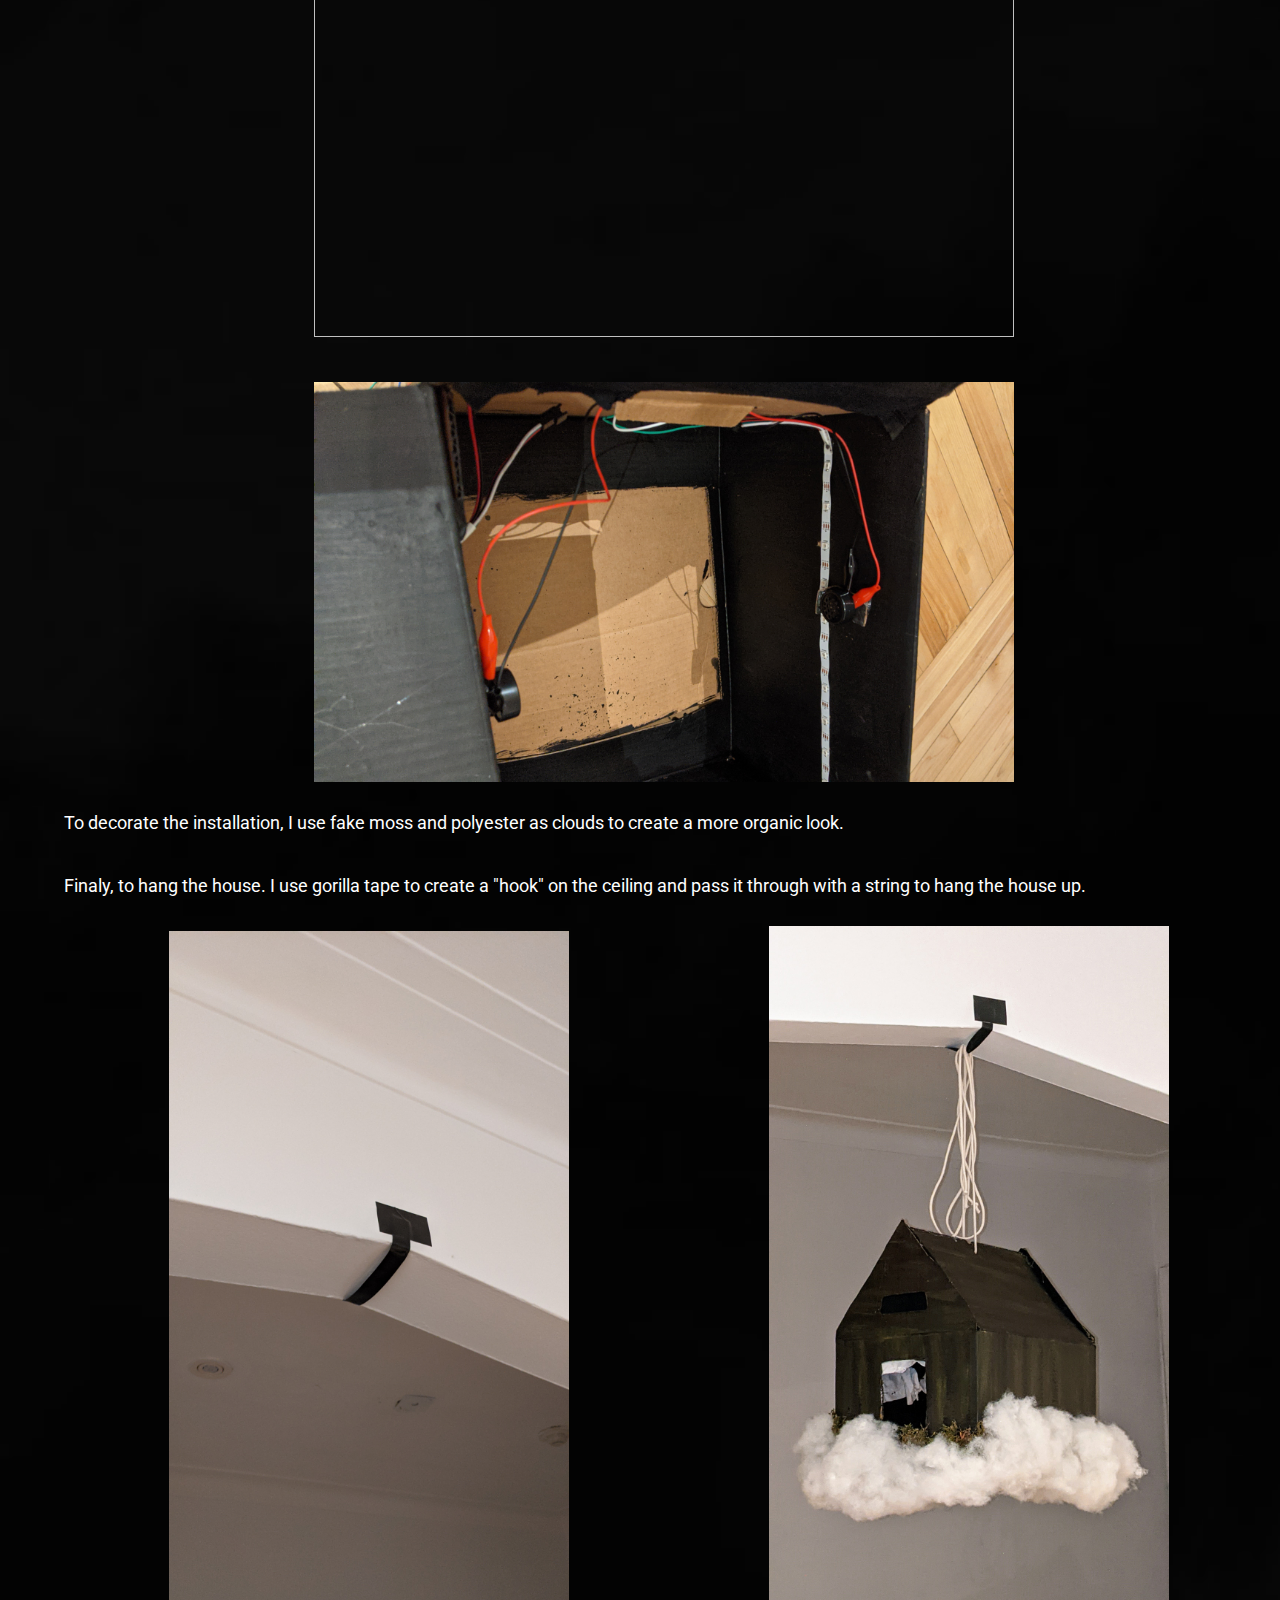
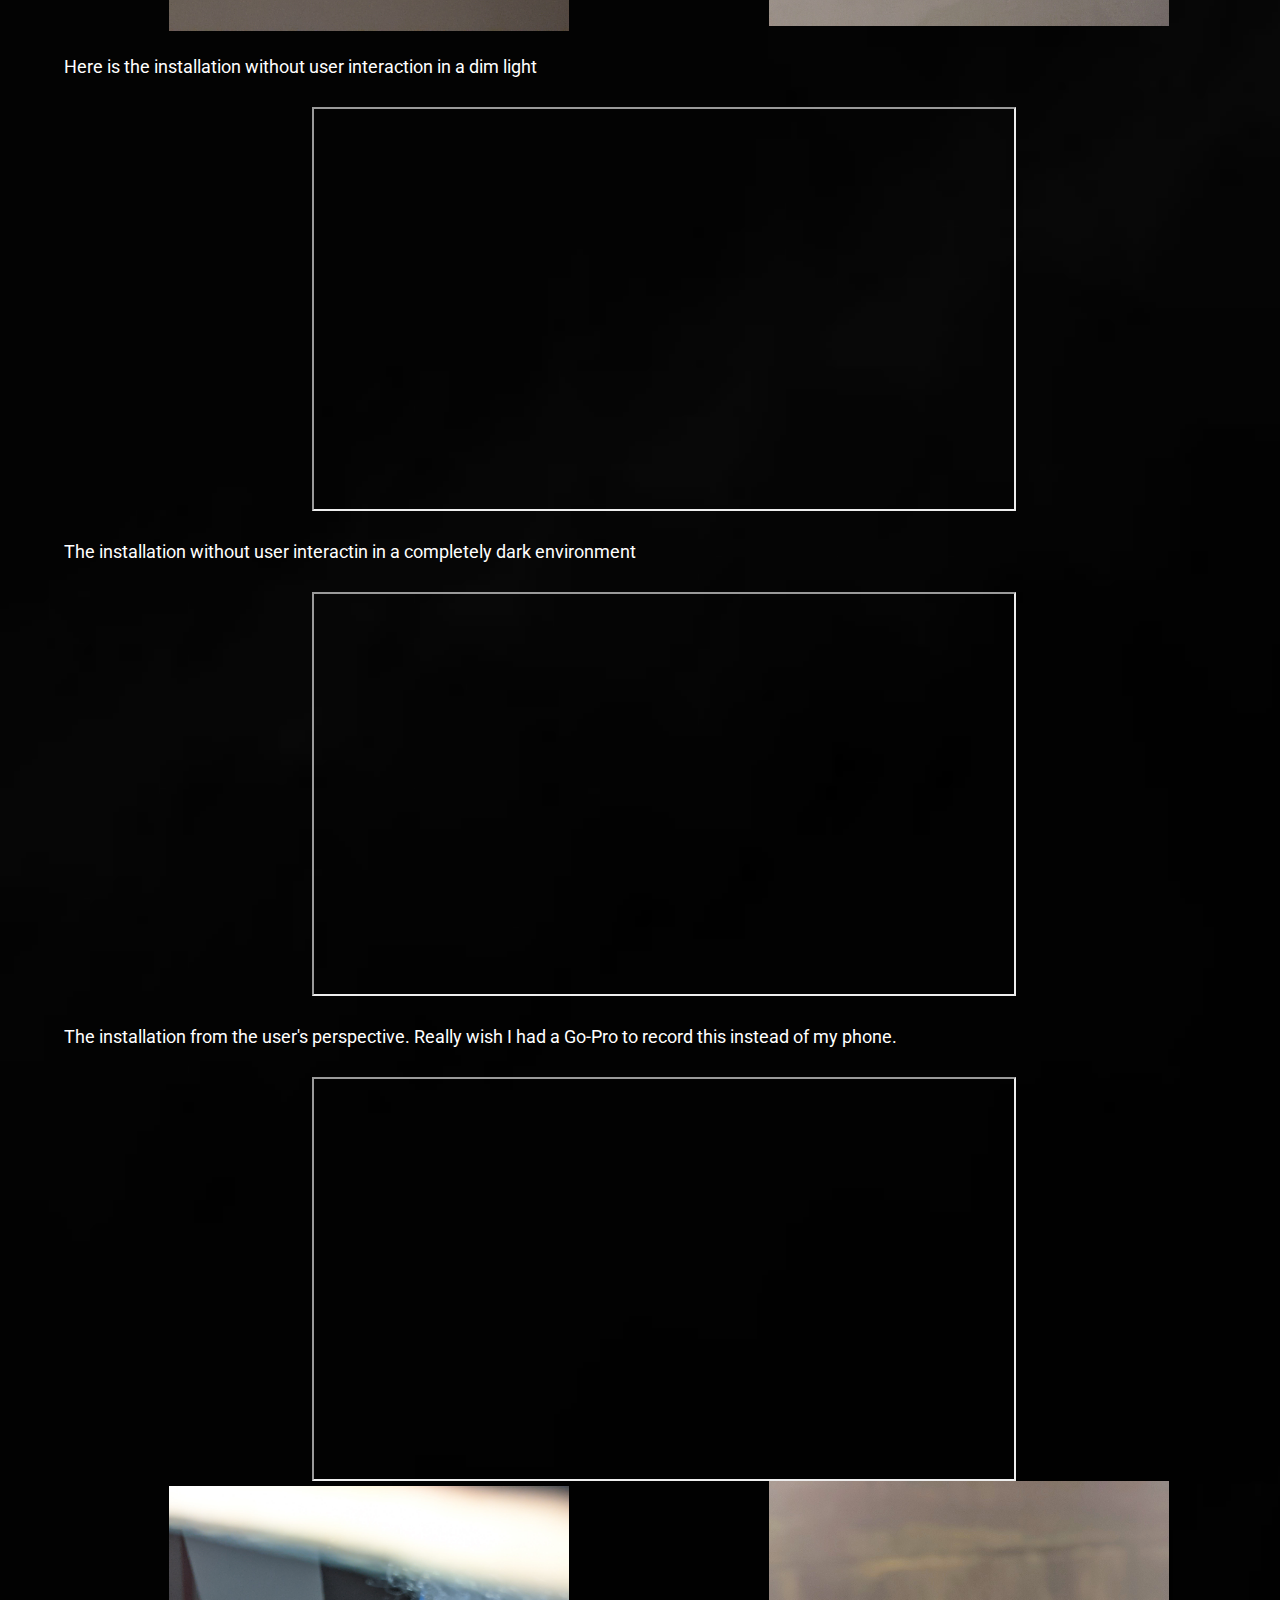
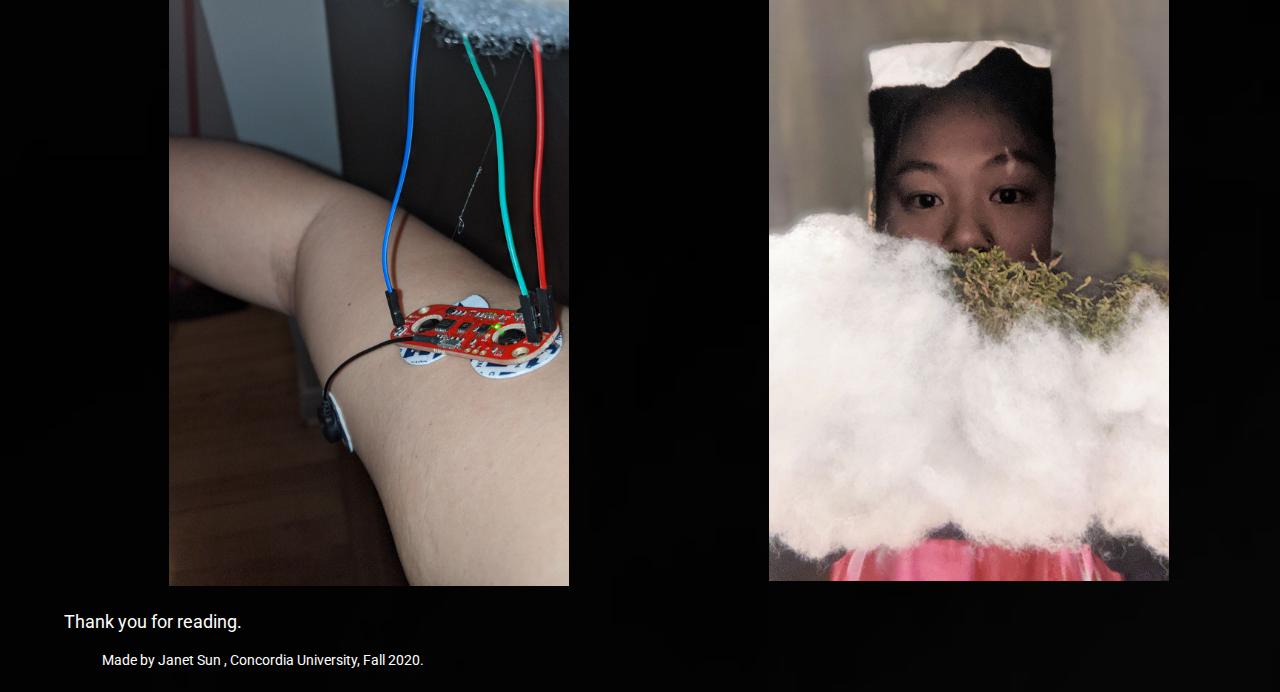
==== commit 85ac2c5d: "add audio" ====
--- a/website/artifact.html
+++ b/website/artifact.html
@@ -83,6 +83,9 @@
   </header>
   <br><br><br>
   <div id="para">
+    <p>The final version of my artifact is an interactive light and sound installation that will correspond to the user’s muscle movement.  The artist is placed in a completely dark and quiet environment. To start the experience, the viewer will place themselves under the installation and I will adjust the height for them. The muscle sensor is then attached to their shoulder or bicep. The view can observe the lighting around them and the frequency that is changing according to their muscle movement.
+    </p>
+    <br>
     <p>PROGRESSION</p>
     <p>I start by connecting the Myoware to Arduino Uno and make sure that the EMG signal is detected.</p>
     <p>Then I attached the RGB LED strip to the Arduino Uno. The light is first randomized and very bright till the user’s muscle movement is detected. The light then changes its color and brightness according to the EMG signal. I had difficulty deciding the pattern of the lighting. I finally decided on a fading pattern.
@@ -101,8 +104,8 @@
     <img src="images/speaker1.jpg" width=700px height=400px>
     <p> I am also using the volume library to control the volume. The goal is to have a very subtle frequency that is not disturbing. </p>
     <img src="images/code4.png">
-    <p> I recorded everything with my cheap Android, so we can't hear the frequency. But here is a recording of the frequency in action. </p>
-
+    <p> I recorded everything with my cheap Android, and the frequency can not be heared in the video. Here is a recording of the frequency in action. </p>
+    <iframe src="https://drive.google.com/file/d/1o7rJ6rKt2zrUhiikLHQI-8DhvEldV53l/preview" width="240" height="100"></iframe>
 
     <p> Here is the fully functional circuit in action </p>
     <iframe src="https://drive.google.com/file/d/1nU8xmPVRJp6N3qGrMP1saKPbQefLc4D-/preview" width="700" height="400"></iframe>
